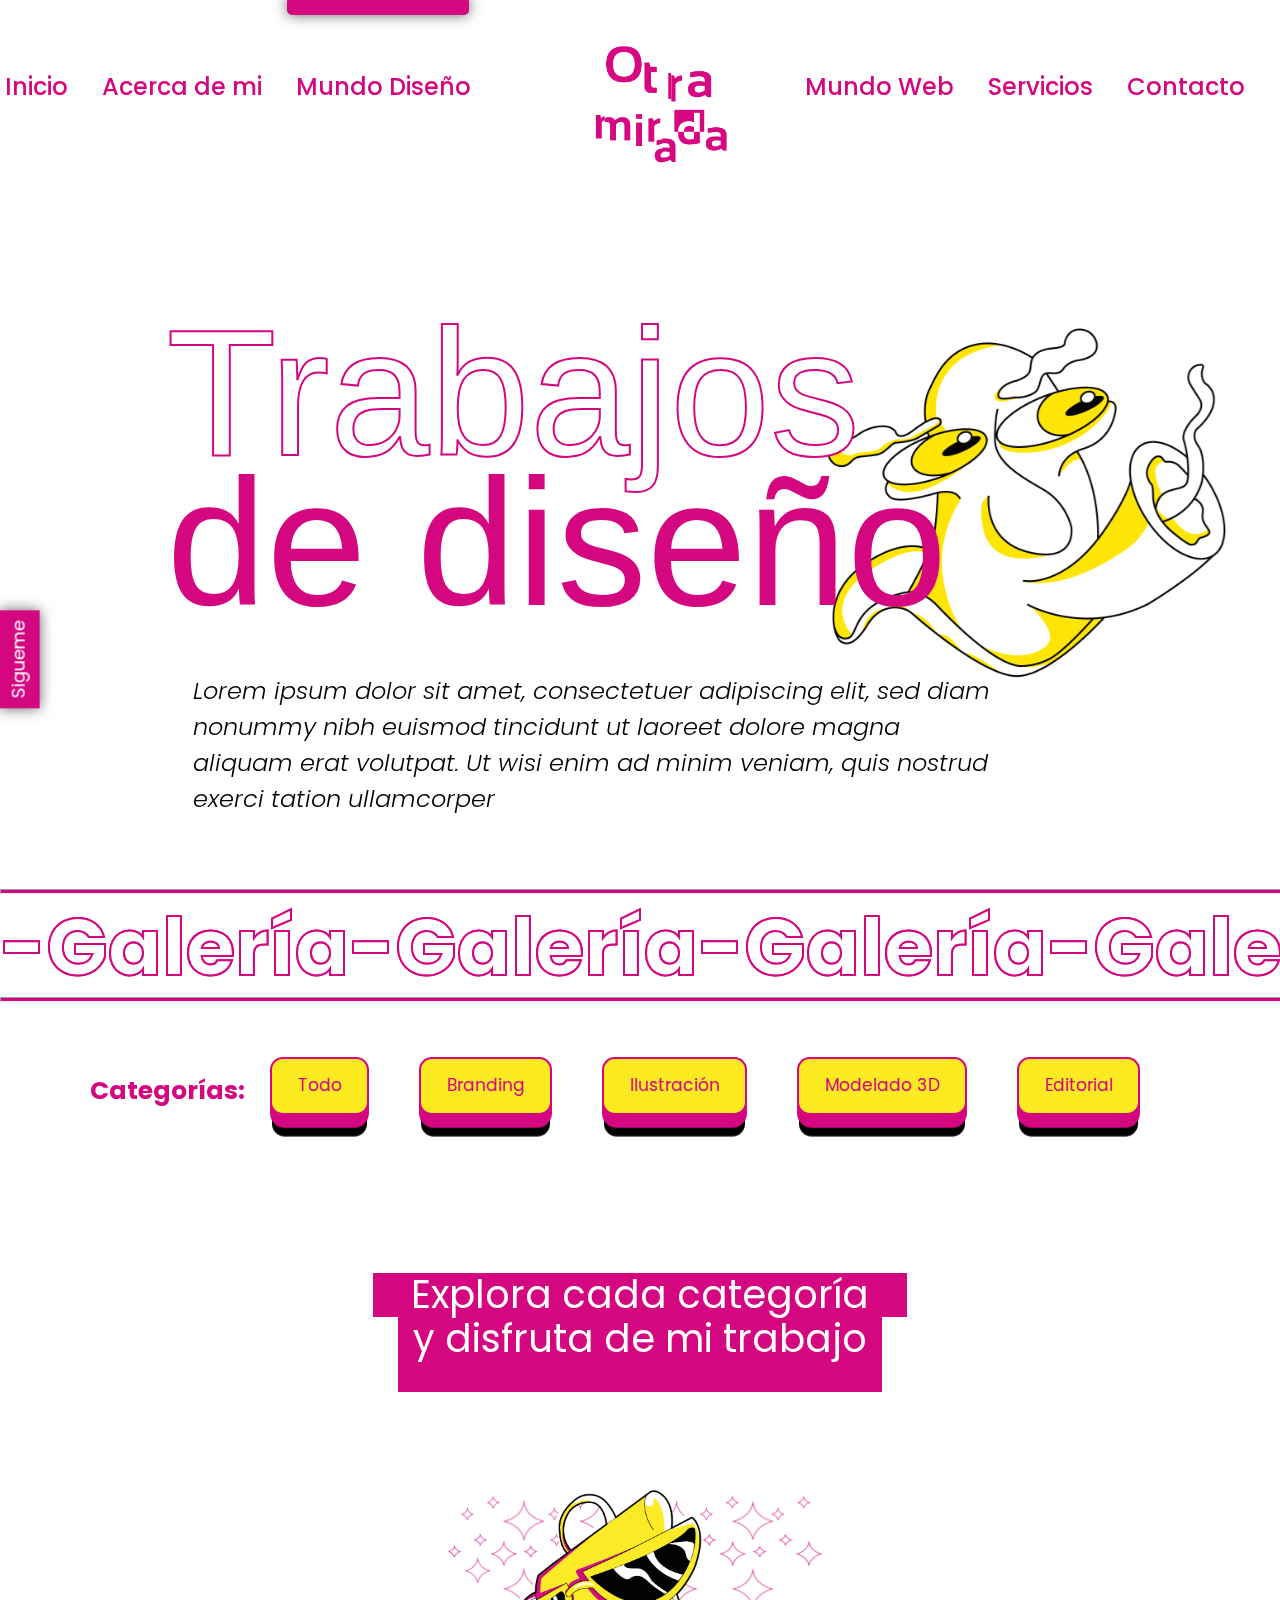
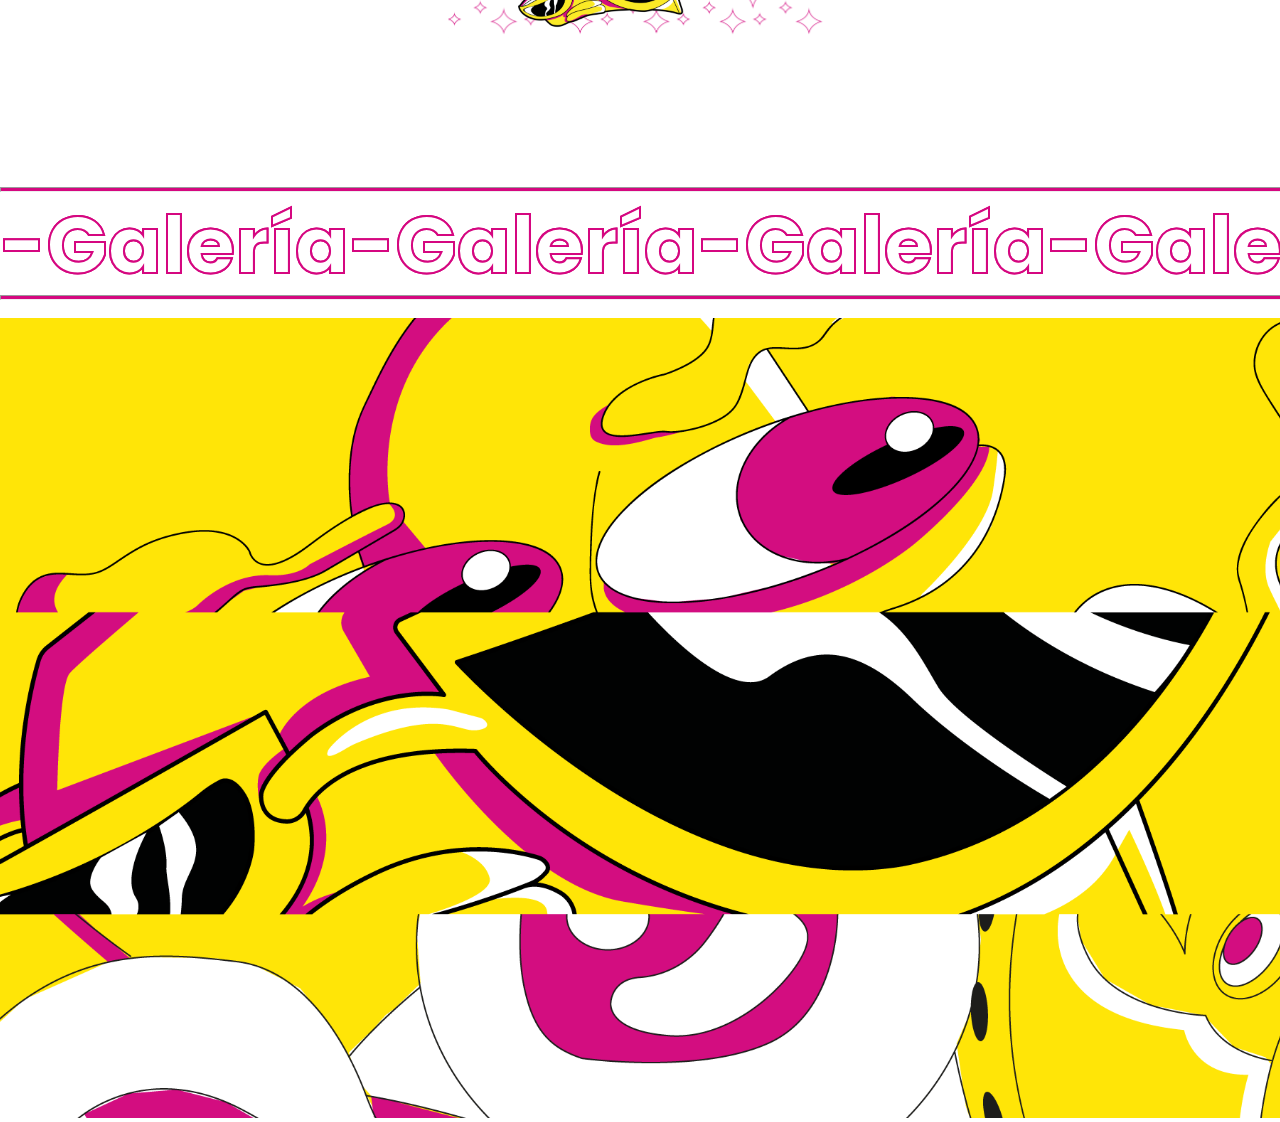
==== mundodiseño.html @ ca6aba67 "Commit inicial" ====
<!DOCTYPE html>
	<html lang="en">
	<head>
		<meta charset="utf-8">
		<meta name="viewport" content="width=device-width, initial-scale=1.0">
		<link rel="stylesheet" type="text/css" href="css/estilosmundodiseño.css">
		<link rel="stylesheet" type="text/css" href="libreria/bootstrap5/css/bootstrap-grid.css">
		<link rel="stylesheet" type="text/css" href="css/normalize.css">
		<meta name="viewport" content="width=device-width, initial-scale=1.0">
		<link href="https://fonts.googleapis.com/css2?family=Poppins:ital,wght@0,100;0,200;0,400;0,500;0,600;0,700;0,800;0,900;1,100;1,200;1,300;1,400;1,500;1,600;1,700;1,800;1,900&display=swap" rel="stylesheet">
<link href="https://fonts.googleapis.com/css2?family=Open+Sans:ital,wght@0,300;0,400;0,600;0,700;0,800;1,300;1,400;1,600;1,700;1,800&display=swap" rel="stylesheet">
<link rel="preconnect" href="https://fonts.gstatic.com">
<link href="https://fonts.googleapis.com/css2?family=Roboto+Condensed:ital,wght@0,300;0,400;0,700;1,300;1,400;1,700&display=swap" rel="stylesheet">
		<title>Pagina de portafolio de trabajo </title>
	</head>

	<!--Base para la creación de menu en forma de listas -->


	<body class="body">

	<header >
		<div id="menu__scroll" >
			<nav class="nav">
				<div id="menu__special__shape" class="special__shape__delect">
						<svg xmlns="http://www.w3.org/2000/svg" xmlns:xlink="http://www.w3.org/1999/xlink" viewBox="0 0 1920 207"><defs><style>.cls-6{isolation:isolate;}.cls-5{mix-blend-mode:multiply;}.cls-4{fill:rgba(255, 255, 255, 0.8);}</style></defs><title>fondo__navbar__shadow</title><g class="cls-1"><g id="special__shape"><g class="cls-4"><image width="1993" height="132" transform="translate(-37 110)" xlink:href="[data-uri]"/></g><path id="shape_nav" class="cls-4 cls-6" d="M1920,.32H-.32V149.51H791c14.38,24.29,60.11,52.41,114.34,52.41s100-28.12,114.35-52.41H1920Z"/></g></g></svg>
					</div>
					
				
					<ul class="nav___ul___left">  
					<li class="nav___li">
							<a href="index.html" title="" >Inicio</a>
						</li>
						<li class="nav___li">
							<a href="acercademi.html" title="">Acerca de mi </a>
						</li>
						<li class="nav___li">
							<a href="mundodiseño.html" title="">Mundo Diseño
								<div class="background__menu">
								</div>
							</a>
						</li>
					</ul>
				
					
				    
				    	
				    		 <a href="index.html" class="nav___a___img ">
				    		 <img class="nav___a___img " src="img/logo_om.png" alt="" >
				    	
				    		</a>
				    	
				    
					     
					
					<ul class="nav___ul___right" >  
						<li class="nav___li">
							<a href="mundoweb.html" title="">Mundo Web</a>
						</li>  
						
						<li class="nav___li">
							<a href="servicios.html" title="">Servicios</a>
						</li>
						<li class="nav___li">
							<a href="contacto.html" title="">Contacto</a>
						</li>
				</ul>
			</nav>
		</div>
	</header>

	<div class="div___container___design "> 
		<img src="img/traba_dise.png" alt="" class="div___container___design__im1">
		<p class="div___container___design___p1">Trabajos</p>
		<p class="div___container___design___p2">de diseño</p>
		<div class="div___container___sub">
			<h2 class="div___container___text">Lorem ipsum dolor sit amet, consectetuer adipiscing elit, sed diam nonummy nibh euismod tincidunt ut laoreet dolore magna aliquam erat volutpat. Ut wisi enim ad minim veniam, quis nostrud exerci tation ullamcorper </h2>
		</div>

		
	</div>

	
	<div class="div___container___banner">
		<hr class="line__banner"></hr>
		<hr class="line__banner2"></hr>
		<div class="container__banner___text">
			<h4 class="banner__text">-Galería-Galería-Galería-Galería-Galería-Galería-Galería-Galería-Galería-Galería-Galería-Galería-Galería-Galería-Galería-Galería</h4>
		</div>
		<div class="container__banner___text">
			<h4 class="banner__text2">-Galería-Galería-Galería-Galería-Galería-Galería-Galería-Galería-Galería-Galería-Galería-Galería-Galería-Galería-Galería-Galería</h4>
		</div>
				
	</div>
	
	</div>
	<div class ="div___obj___static">
		<button class="obj___static" href="">Sigueme</button>
		<div class="background__follow">
				
		</div>
		<a class="obj___static___follow2" href="https://www.behance.net/alexco125f25" target= black>Behance</a>
		<a class="obj___static___follow3" href="https://www.instagram.com/johnnyargote/" target= black>Instagram</a>
		<a class="obj___static___follow4" href="https://wa.me/573108644980" target= black>Whatsapp</a>
	</div>

	<!-- contenedor de seccion de informacion -->
	<div class="position__buttons">
		<p class="buttons__categories"> Categorías: </p>
	    <button class="learn-more change1"  role="link"  onclick="window.location='todo.html #specific_part_all'">Todo</button>
	    <button class="learn-more change2">Branding</button>
	    <button class="learn-more change3">Ilustración</button>
	    <button class="learn-more change4">Modelado 3D</button>
	    <button class="learn-more change5">Editorial</button>
	</div>
	



	<div class="div___container___gallerytext">
		<div class="gallerytext___tittle">
			Explora cada categoría 

		</div>
		<div class="gallerytext___tittle2">
			y disfruta de mi trabajo
		</div> 
	</div>

	
	<div class="div___gallery___image___pre">
		<img src="img/galeria_personaje.png" class="gallery___image__pre">

	</div>

	<div class="div___gallery___image___patterns">
		<img src="img/patrones_galeria.png" class="gallery___image__patterns">

	</div>

	<div class="div___container___banner banner__2__margin">
		<hr class="line__banner"></hr>
		<hr class="line__banner2"></hr>
		<div class="container__banner___text">
			<h4 class="banner__text">-Galería-Galería-Galería-Galería-Galería-Galería-Galería-Galería-Galería-Galería-Galería-Galería-Galería-Galería-Galería-Galería</h4>
		</div>
		<div class="container__banner___text">
			<h4 class="banner__text2">-Galería-Galería-Galería-Galería-Galería-Galería-Galería-Galería-Galería-Galería-Galería-Galería-Galería-Galería-Galería-Galería</h4>
		</div>
				
	</div>







	<div class="div___container___yellow">
		<img src="img/pie_mundodiseño.png" class="footer___image">
	</div>

	
		
		
	</body>

<script src="jquery/jquery-3.6.0.js"> </script>
<script src="js/scrollnav.js"></script>
<script src="js/onclick.js"></script>

	</html>
---- css/estilosmundodiseño.css ----
@import url('https://fonts.googleapis.com/css2?family=Poppins:ital,wght@0,100;0,200;0,300;0,400;0,500;0,600;0,700;0,800;0,900;1,100;1,200;1,300;1,400;1,500;1,600;1,700;1,800;1,900&display=swap');

@import url('https://fonts.googleapis.com/css2?family=Poppins:ital,wght@0,100;0,200;0,300;0,400;0,500;0,600;0,700;0,800;0,900;1,100;1,200;1,300;1,400;1,500;1,600;1,700;1,800;1,900&family=Roboto+Condensed:ital,wght@0,300;0,400;0,700;1,300;1,400;1,700&display=swap');


	*{
	padding:0;
	margin: 0;
	font-family: 'Poppins', sans-serif;

		}

	ul{

		padding-inline-start: 0px;
	}

	h1{

		color:#D50780;
	}
	html {
    line-height: 1.15;
    -webkit-text-size-adjust: 100%;
    overflow-x: hidden;
}

	.body{

		overflow-x: hidden;
    position: relative;
    margin: 0;
    padding: 0;
}


		
	


	/*----------------------------------------------- Menu styles */

	.nav {
	  text-align:center;
	  width: 100%;
	  height: 100%;
	  justify-content: center;
	  align-items: center;
	  display: flex;
	}

	.nav___ul___left{
		display: inline-block;
		list-style-type: none;
		margin-top: 0px;

		

	}

	.nav___ul___right{
		display: inline-block;
		list-style-type: none;
		margin-top: 0px;	
		
	}

	.nav___a___img{
		display: inline-block;
		padding-left:6% ;
		padding-right:6%;
		padding-top: 20px;
		width: 150px;
		height: 100%;
		
	}

	.nav___li{
		
		display: inline-block;
		margin-top: 15px;
		margin-right: 30px;
		margin-bottom: 15px;

		font-family: 'Poppins', sans-serif;
		font-size: 24px;
		font-weight:500 ;
	}
.background__menu{
		background-color: #D50780;
    width: 182px;
    height: 18px;
    position: absolute;
    top: -3px;
    transform: translate(-9px, 0px);
    transform: ;
    border-radius: 5px;
    box-shadow: 0px 0px 14px 0px rgb(0 0 0 / 61%);
    
}

  .nav___background___scroll{
		position: fixed;
    z-index: 100;
    width: 100%;
    top: 0;
    transition: all 1s;
}

.special__shape{
	position: absolute;
	width: 110%;
	height: 100%;
	z-index: -1;
	animation: taadaa 0.5s;
	transform: translate(75px, -2px);
}
@keyframes taadaa {
  0% {
    opacity: 0;
  }

  100% {
    opacity: 1;
  }
}
.special__shape__delect{
	width: 0;	

	
}

  /*------------------------------ Hover Animation text */
	.nav___li:hover > a {
	color: #FCEA21;
	
	}

	.nav___li:hover {
	color: #FCEA21;
	}


	.nav___li a{
	color:#D50780;
	text-decoration: none;
	text-align: center;

	}

	/*------------------------------ Hover Animation text */


	/*----------------------------------------------- Menu styles */

.text2 {
	 	font-family: 'Poppins';
	 	font-size: 187px;
  color: #D41181;

	}

/*----------------------------------------------- header*/
.div___container___design {
		width: 70%;
		height: 100%;
		margin-top: 9%;
	 	margin-left: 13%;
	 	font-size: 180px;
	 	overflow: hidden;
	}
.div___container___design__im1{
position: absolute;
z-index: -1;
width: 400px;
margin-left: 660px;
margin-top: 35px;
}
.div___container___design___p1{
display: inline-block;
margin-bottom: 10px;
margin-right: 100%;
font-family: 'Roboto', sans-serif;
position:absolute;
z-index: 10;
padding-bottom: 10px;
padding-right: 20px;
color: #FFFFFF;
-webkit-text-stroke: 2px #D50780;
}

.div___container___design___p2{
display: inline-block;
font-family: 'Roboto ', sans-serif;
color:#D50780;
margin-top: 150px;
}
.div___container___sub {
  width: 800px;
  margin-top: 3%;
  margin-left: 3%;

}
.div___container___text {
    font-family: 'Poppins', sans-serif;
    font-size: 24px;
    font-style: italic;
    line-height: 1.5em;
    color: #000000;
    font-weight: 300;
}
.line__banner{
	  height: 3px;
    width: 100000%;
    margin-top: 0%;
    background-color: #D50780;
}

.line__banner2{
	    height: 3px;
    width: 100000%;
    margin-top: 12vh;
    background-color: #D50780;
    position: inherit;
  }
.div___container___banner{
	width: 101%;
  position: absolute;
  display: flex;
  overflow: hidden;
  margin-top: 8vh;
}

.banner__2__margin{
	margin-top: 16vh;
}
.banner__text {
    position: absolute;
    left: 0px;
    top: 0vh;
    white-space: nowrap;
    font-family: 'Poppins', sans-serif;
    font-size: 80px;
    line-height: 13vh;
    color: rgb(255 255 255 / 80%);
    -webkit-text-stroke: 2px #D50780;
    -webkit-animation: scrolling-left1 60s linear infinite;
  	animation: scrolling-left1 60s linear infinite;
  	
}

.banner__text2 {
    position: absolute;
    left: 0px;
    top: 0vh;
    white-space: nowrap;
    font-family: 'Poppins', sans-serif;
    font-size: 80px;
    line-height: 13vh;
    color: rgb(255 255 255 / 80%);
    -webkit-text-stroke: 2px #D50780;
    -webkit-animation: scrolling-left2 60s linear infinite;
  	animation: scrolling-left2 60s linear infinite ;

  	
}
.container__banner___text{
	width: 100%;
  height: 13vh;
  top: 0px;
  left: 0;
}


@keyframes scrolling-left1 {
    0% {transform: translateX(100%);
        -webkit-transform: translateX(100%);}
      100% {transform: translateX(-100%);
          -webkit-transform: translateX(-100%);}
}
@keyframes scrolling-left2 {
    0% {transform: translateX(0%);
        -webkit-transform: translateX(0%);}
      100% {transform: translateX(-200%);
          -webkit-transform: translateX(-200%);}
}

@-webkit-keyframes scrolling-left1 {
    0% {-webkit-transform: translateX(100%);}
      100% {-webkit-transform: translateX(-100%);}
}

@-webkit-keyframes scrolling-left2 {
    0% {-webkit-transform: translateX(0%);}
      100% {-webkit-transform: translateX(-200%);}
}


.div___obj___static{
	width: 10px;
  position: absolute;
  z-index: 5;
  margin-top: 600px;
  margin-left:  80px;
}
.obj___static{
	transform: rotate(270deg);
  text-orientation: upright;
  position: fixed;
  background-color: #D50780;
	color: #FFFFFF;
	padding: 10px;
  font-size: 18px;
  bottom: 220px;
  left: -30px;
  transition: 0.3s;
  box-shadow: 0px 0px 14px 0px rgb(0 0 0 / 61%);
}


.obj___static:hover {
	transition: 0.5s;
	padding: 20px;
	background-color: #FF39AF;
	
}

.obj___static.active{
	background-color: #890B5F;
	transition: 0.5s;
	z-index: 40;
}

.obj___static.active:hover{
	padding: 10px;
}


.background__follow.active {

     background-color: rgba(255, 255, 255, 0.4);
    border-radius: 5px;
    backdrop-filter: blur(10px);
    padding: 20px 160px;
    transform: rotate(270deg);
    position: fixed;
    left: -139px;
    top: 508px;
    transition: 0.3s;

}

.obj___static___follow2{
	transform: rotate(270deg);
  text-orientation: upright;
  position: fixed;
	padding: 10px;
	bottom: 340px;
	font-size: 14px;
	text-decoration:none;
	visibility: hidden;
	left: -20px;
	transition: 0.3s;
	opacity:0.0;
	color: #D50780;

}

.obj___static___follow2:hover{
	text-decoration-line: overline;
	text-decoration-color: #D50780;
	  animation-duration: 0.3s;
	  animation-timing-function: linear;
  animation-iteration-count: 1;
  animation-fill-mode: forwards;
	  
}


.obj___static___follow3{
	transform: rotate(270deg);
  text-orientation: upright;
  position: fixed;
	padding: 5px;
	bottom: 440px;
	font-size: 14px;
	text-decoration:none;
	visibility: hidden;
	left: -20px;
	transition: 0.3s;
	opacity:0.0;
	color: #D50780;
}

.obj___static___follow3:hover{
	text-decoration-line: overline;
	text-decoration-color: #D50780;
	transition: 0.3s;
	opacity:1;
}

.obj___static___follow4{
transform: rotate(270deg);
  text-orientation: upright;
  position: fixed;
	padding: 5px;
	bottom: 540px;
	font-size: 14px;
	text-decoration:none;
	visibility: hidden;
	left: -20px;
	transition: 0.3s;
	opacity:0.0;
	color: #D50780;
}

.obj___static___follow4:hover{
	text-decoration-line: overline;
	text-decoration-color: #D50780;
	transition: 0.3s;
	opacity:1;
}

.obj___static___follow2.active{
	visibility: visible;
	color: #D50780;
	opacity:1.0;
}

.obj___static___follow3.active{
	visibility: visible;
	color: #D50780;
	opacity:1.0;
}	

.obj___static___follow4.active{
	visibility: visible;
	color: #D50780;
	opacity:1.0;
}

/*----------------------------------------------- main follow */

/*----------------------------------------------- Submain */

.position__buttons{

	  width: 100%;
	  height: 100%;
	  justify-content: center;
	  align-items: center;
	  display: flex;
	  margin-top: 90px;

}

.buttons__categories{
	margin-top: 130px;
  font-family: 'Poppins';
  color: #D50780;
  font-size: 25px;
  margin-right: 25px;
  font-weight: bold;
}

button {
  position: relative;
  display: inline-block;
  cursor: pointer;
  outline: none;
  border: 0;
  vertical-align: middle;
  text-decoration: none;
 

  
}
button.learn-more {
  font-weight: 400;
  color: #D50780;
  padding: 1em 1.5em;
  background: #FCEA21;
  border: 2px solid #D50780;
  border-radius: 0.75em;
  transform-style: preserve-3d;
  transition: transform 150ms cubic-bezier(0, 0, 0.58, 1), background 150ms cubic-bezier(0, 0, 0.58, 1);
  margin-bottom: 30px; 
  margin-right: 50px;
  margin-top: 150px;
  font-family: 'Poppins';
  color: #D50780;
  font-size: 17px;
}

button.learn-more::before {
  position: absolute;
  content: "";
  width: 100%;
  height: 100%;
  top: 0;
  left: 0;
  right: 0;
  bottom: 0;
  background: #D50780;
  border-radius: inherit;
  box-shadow: 0 0 0 2px #D50780, 0 0.625em 0 0 #000000;

  transform: translate3d(0, 0.75em, -1em);
  transition: transform 150ms cubic-bezier(0, 0, 0.58, 1), box-shadow 150ms cubic-bezier(0, 0, 0.58, 1);
}
button.learn-more:hover {
  background: #FCEA21;
  transform: translate(0, 0.25em);
}
button.learn-more:hover::before {
  transform: translate3d(0, 0.5em, -1em);
}
button.learn-more:active {
  background: #FFFFFF;
  transform: translate(0em, 0.75em);
 border: 2px solid #FFFFFF;
}
button.learn-more:active::before {
  box-shadow: 0 0 0 2px #FFFFFF, 0 0 #FFFFFF;
  transform: translate3d(0, 0, -1em);

}

button.learn-more.change1.active{
 font-family: 'Poppins';
 color: #D50780;
  font-size: 17px;
  background: #FFFFFF;
  transform: translate(0em, 0.75em);
 
}

button.learn-more.change2.active{
 font-family: 'Poppins';
 color: #D50780;
  font-size: 17px;
  background: #FFFFFF;
  transform: translate(0em, 0.75em);
 
}
button.learn-more.change3.active{
 font-family: 'Poppins';
 color: #D50780;
  font-size: 17px;
  background: #FFFFFF;
  transform: translate(0em, 0.75em);
 
}

button.learn-more.change4.active{
 font-family: 'Poppins';
 color: #D50780;
  font-size: 17px;
  background: #FFFFFF;
  transform: translate(0em, 0.75em);
 
}
button.learn-more.change5.active{
 font-family: 'Poppins';
 color: #D50780;
  font-size: 17px;
  background: #FFFFFF;
  transform: translate(0em, 0.75em);
 
}
/*----------------------------------------------- Submain */


/*----------------------------------------------- gallery */
.gallery___container{
	display: grid;
	text-align: center;
	grid-template-columns: repeat(7, 1fr);
	grid-template-rows: repeat(15, 1fr);
	margin-top: 50px;
}



.ajust___hover{
display: absolute;
	height: 500px;
	width: 100%;
}

.ajust___hover2{
display: absolute;
	height: 300px;
	width: 100%;
}

.ajust___hover3{
display: absolute;
	height: 360px;
	width: 100%;
}

.gallery__img{
	height: 100%;
	width: 100%;
}

.gallery__img2{
	height: 500px;
	width: 100%;
	object-fit: cover;

}

.gallery__img3{
	height: 300px;
	width: 100%;
	object-fit: cover;

}

.gallery__img4{
	height: 360px;
	width: 100%;
	object-fit: cover;
  object-position: top;

}

.gallery__div{
	height: 100%;
	width: 100%;
	
}

.gallery__div1{
	height: 100%;
	width: 100%;
  justify-content: center;
	align-items: center;
	display: flex;
}
/*--------------------------------------vertical text */
.div___container___gallerytext{
	height: 100%;
	width: 60%;
  text-align: center;
  align-items: center;
  display: flex;
  flex-direction: column;
  margin-left: 20%;
  margin-top: 10%;
}

.gallerytext___tittle{
	font-size: 3vw;
	color: #FFFFFF;
	background-color:#D50780 ;
	padding-right: 5%;
	padding-left: 5%;
	z-index: 3;
	
}


.gallerytext___tittle2{
	font-size: 3vw;
	color: #FFFFFF;
	background-color:#D50780 ;
	padding-right: 2%;
	padding-left: 2%;
	padding-bottom: 4%;

}

.div___gallery___image___pre{
	width: 100%;
	height: 100%;
	display: flex;
}

.gallery___image__pre{
	width: 15%;
	margin-left: 40%;
	margin-top: 7%;
	z-index: 2;
}

.div___gallery___image___patterns{
	width: 100%;
	height: 100%;
	margin-top: -12%;
	z-index: -2;
}

.gallery___image__patterns{
	width: 30%;
	margin-left: 35%;
	display: fixed;
	z-index: -1;
}
/*----------------------------------------------- gallery */
.div___container___yellow{
	margin-top: 275px;
	height: 800px;
	background-color: #FFE507;

}

.footer___image{
	height: 800px;
	width: 100%;
	object-fit: cover;
}
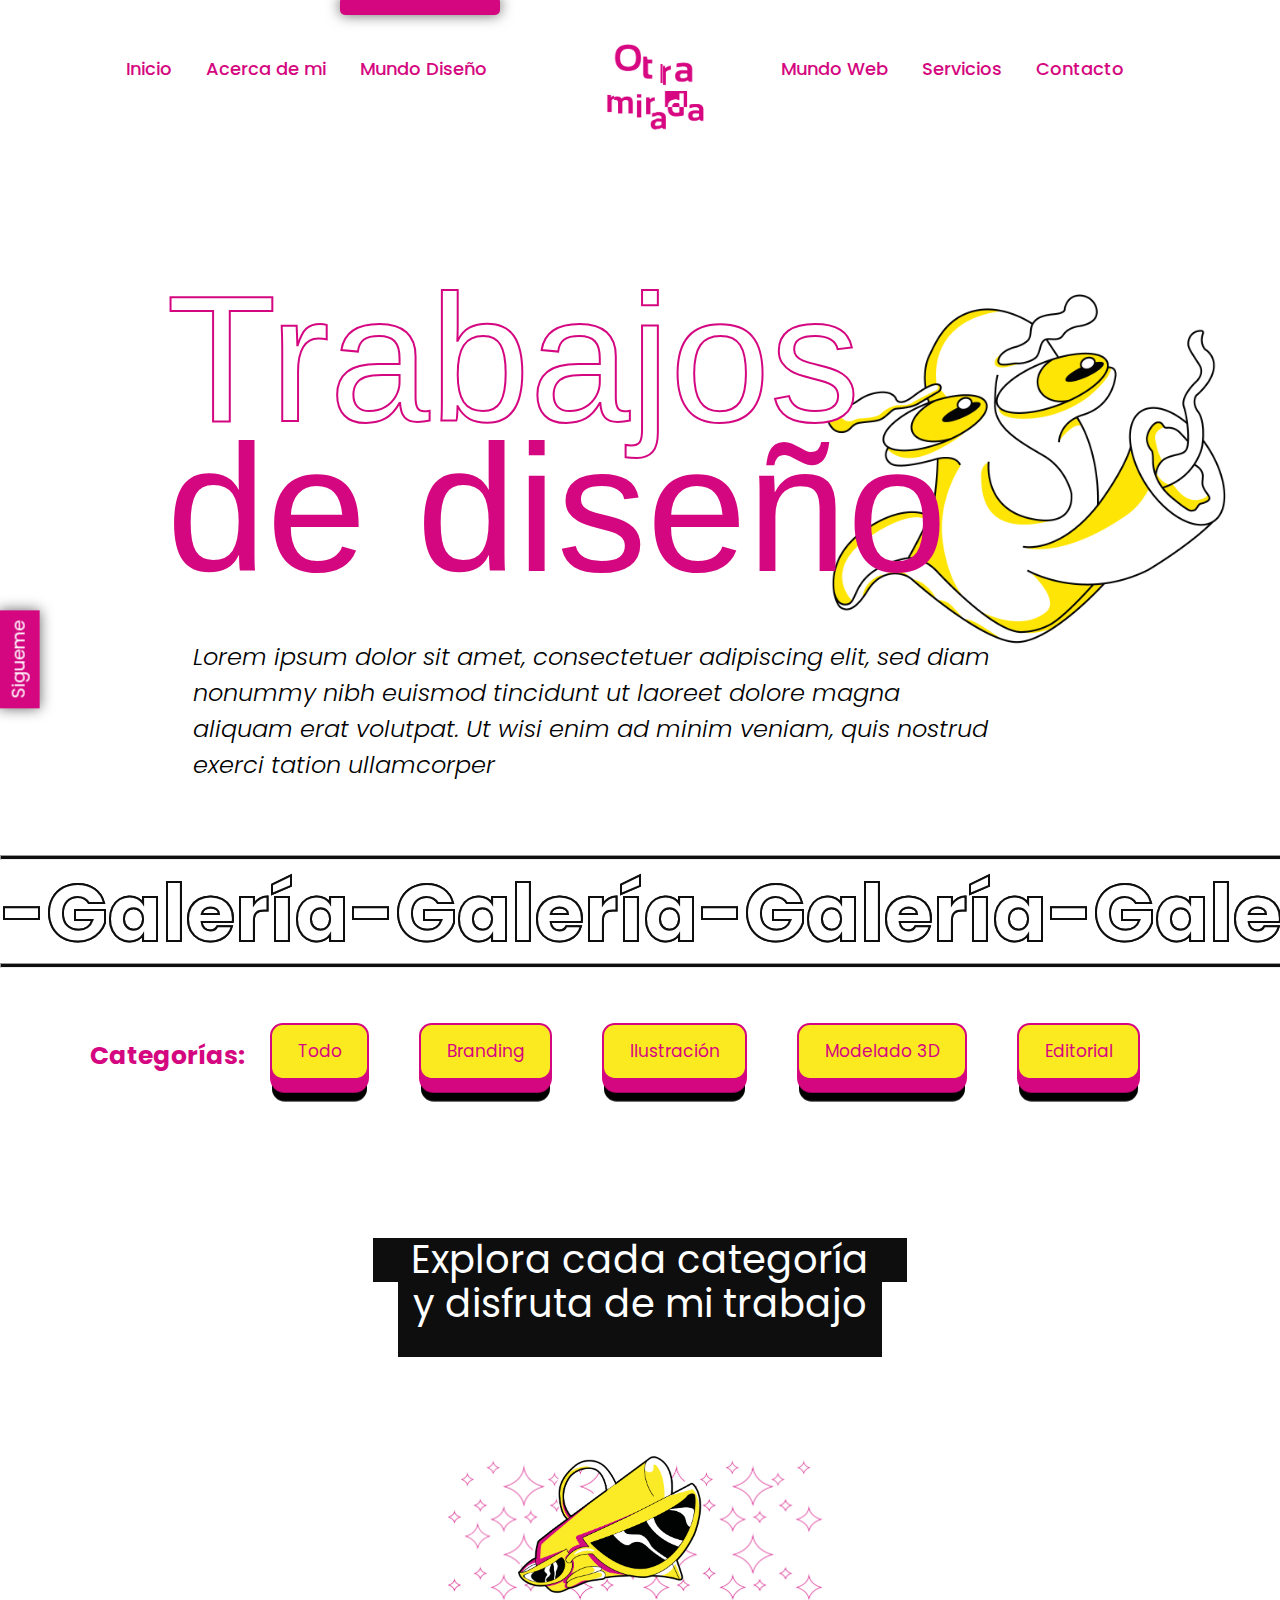
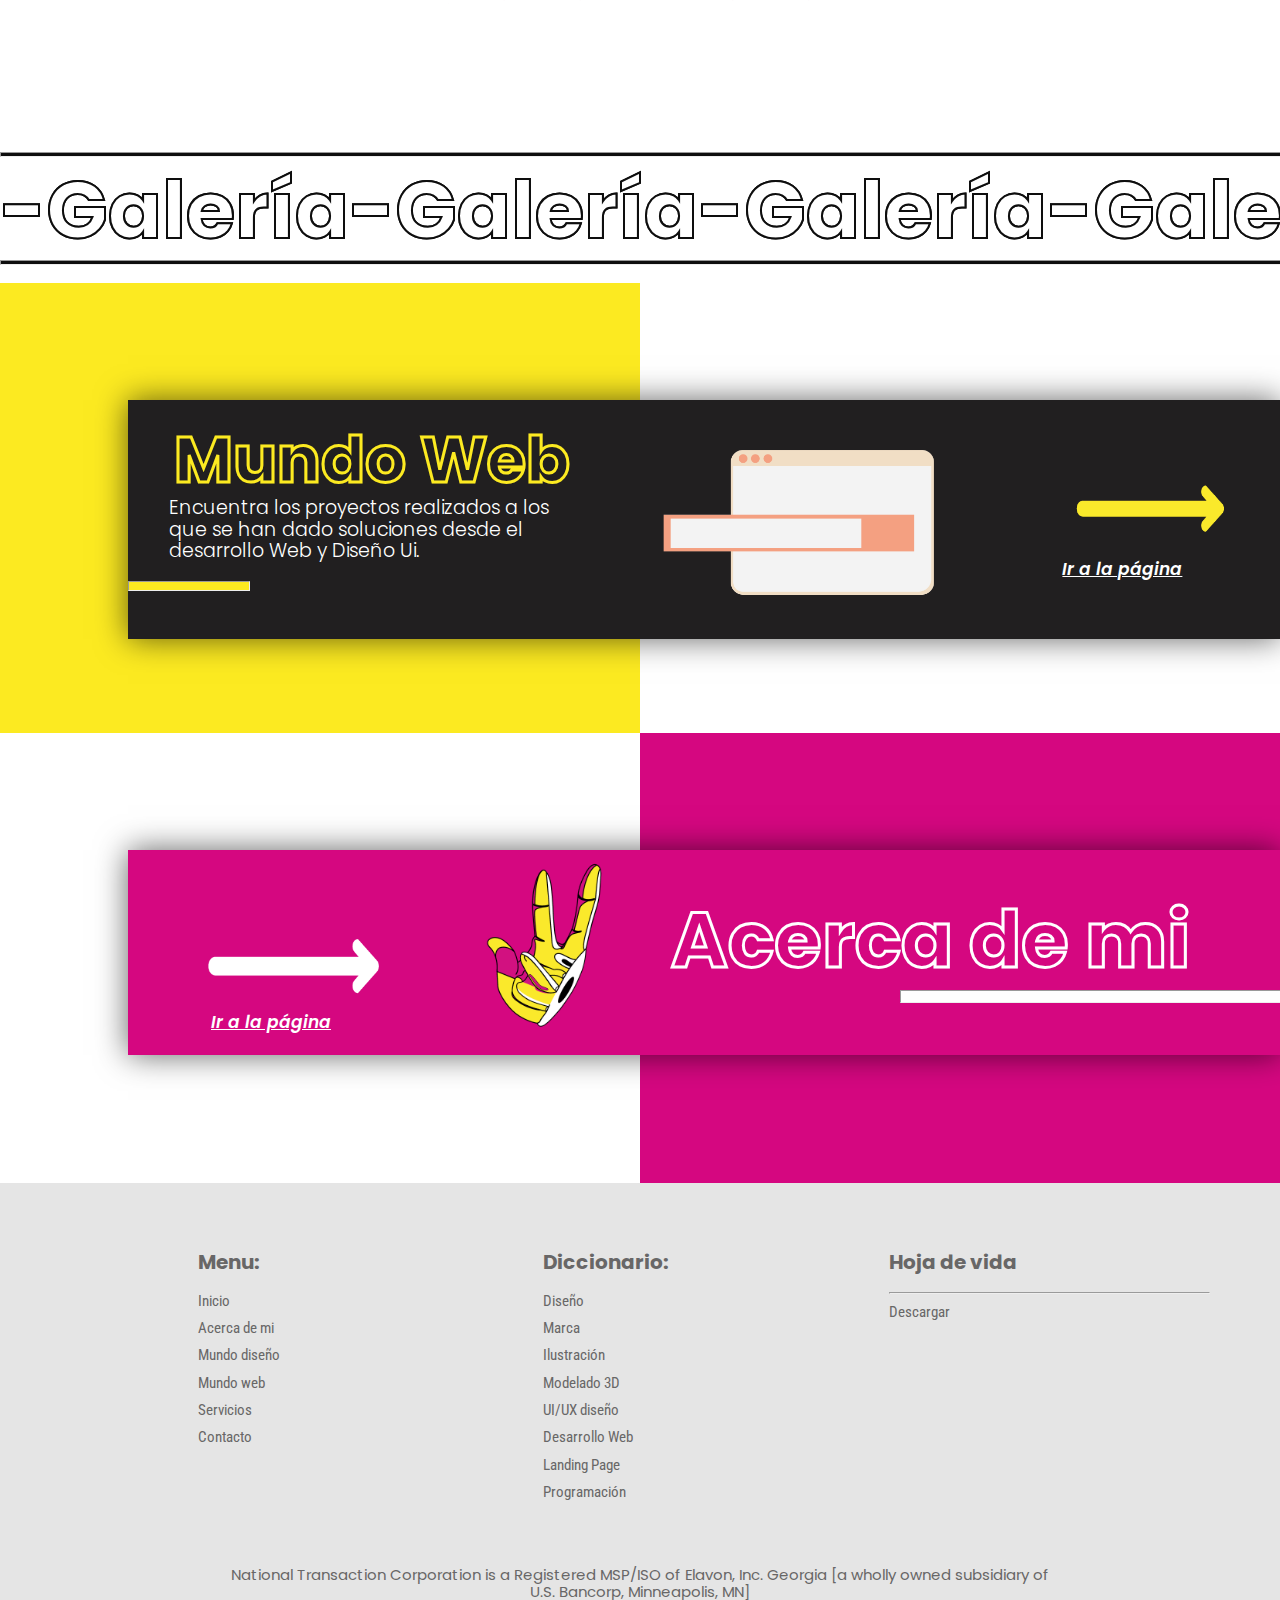
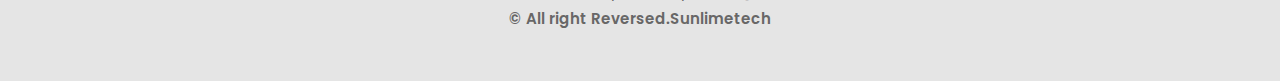
==== commit 28e04e87: "actializacion mundoDiseño 1.1" ====
--- a/mundodiseño.html
+++ b/mundodiseño.html
@@ -8,9 +8,9 @@
 		<link rel="stylesheet" type="text/css" href="css/normalize.css">
 		<meta name="viewport" content="width=device-width, initial-scale=1.0">
 		<link href="https://fonts.googleapis.com/css2?family=Poppins:ital,wght@0,100;0,200;0,400;0,500;0,600;0,700;0,800;0,900;1,100;1,200;1,300;1,400;1,500;1,600;1,700;1,800;1,900&display=swap" rel="stylesheet">
-<link href="https://fonts.googleapis.com/css2?family=Open+Sans:ital,wght@0,300;0,400;0,600;0,700;0,800;1,300;1,400;1,600;1,700;1,800&display=swap" rel="stylesheet">
-<link rel="preconnect" href="https://fonts.gstatic.com">
-<link href="https://fonts.googleapis.com/css2?family=Roboto+Condensed:ital,wght@0,300;0,400;0,700;1,300;1,400;1,700&display=swap" rel="stylesheet">
+		<link href="https://fonts.googleapis.com/css2?family=Open+Sans:ital,wght@0,300;0,400;0,600;0,700;0,800;1,300;1,400;1,600;1,700;1,800&display=swap" rel="stylesheet">
+		<link rel="preconnect" href="https://fonts.gstatic.com">
+		<link href="https://fonts.googleapis.com/css2?family=Roboto+Condensed:ital,wght@0,300;0,400;0,700;1,300;1,400;1,700&display=swap" rel="stylesheet">
 		<title>Pagina de portafolio de trabajo </title>
 	</head>
 
@@ -76,8 +76,6 @@
 		<div class="div___container___sub">
 			<h2 class="div___container___text">Lorem ipsum dolor sit amet, consectetuer adipiscing elit, sed diam nonummy nibh euismod tincidunt ut laoreet dolore magna aliquam erat volutpat. Ut wisi enim ad minim veniam, quis nostrud exerci tation ullamcorper </h2>
 		</div>
-
-		
 	</div>
 
 	
@@ -151,19 +149,130 @@
 	</div>
 
 
-
-
-
-
-
-	<div class="div___container___yellow">
-		<img src="img/pie_mundodiseño.png" class="footer___image">
-	</div>
-
-	
+	<div class="div___container___categories">
+		<div class="container___mundoweb">
+			
+			<div class="mundoweb__black">
+				<img src="img/paginaweb.png" class="mundoweb__size__img">
+				<h2 class="mundoweb__tittle">Mundo Web</h2>
+				<div class="mundoweb__text__container">
+					<h3 class="mundoweb__text">Encuentra los proyectos realizados a los que se han dado soluciones desde el desarrollo Web y Diseño Ui. </h3>
+					<hr class="line__mundoweb"></hr>
+					<a class="link__mundoweb" href="mundoweb.html"> Ir a la página
+						<img src="img/linea_entrar_amarilla.png" class="mundoweb__arrow">
+					</a>
+				</div>
+				
+			</div>
+			
+		</div>
+	</div>
+
+	<div class="div___container___categories2">
+		<div class="container___acerca">
+			<div class="acerca__pink">
+				<img src="img/manoacerca_color.png" class="acerca__size__img">
+				<h2 class="acerca__tittle">Acerca de mi<hr class="line__acerca"></hr></h2>
+
+				<a class="link__acerca2" href="acercademi.html"> Ir a la página
+					<img src="img/linea_entrar_blanca.png" class="acerca__arrow2">
+				</a>
+
+			</div>
+		</div>
+		
+		<div class="container___acerca2">
+			
+		</div>
+	</div>
+
+
+
+	<div class="grey">
+	<div class="container container___footer">
+		<div class="row row___footer">
+			<div class="col-xs-12 col-sm-4 col-md-4 ">
+				<h1 class="footer__h1___box1">Menu:</h1>
+				<ul class="footer___ul___box1 ">
+					<li class="footer___li___box1 ">
+						<a class="footer___a___box1 " href="index.html">Inicio <div class="line__footer__text"></div></a>
+					</li>
+					<li class="footer___li___box1">
+						<a class="footer___a___box1" href="acercademi.html">Acerca de mi<div class="line__footer__text"></div></a>
+					<li class="footer___li___box1">
+						<a class="footer___a___box1" href="mundodiseño.html">Mundo diseño<div class="line__footer__text"></div></a>
+					</li>
+					<li class="footer___li___box1">
+						<a class="footer___a___box1" href="mundoweb.html">Mundo web<div class="line__footer__text"></div></a>
+					</li>
+					<li class="footer___li___box1">
+						<a class="footer___a___box1" href="servicios.html">Servicios<div class="line__footer__text"></div></a>
+					</li>
+					<li class="footer___li___box1">
+						<a class="footer___a___box1" href="contacto.html">Contacto<div class="line__footer__text"></div></a>
+					</li>
+				</ul>
+			</div>
+			<div class="col-xs-12 col-sm-4 col-md-4 ">
+				<h1 class="footer__h1___box1">Diccionario:</h1>
+				<ul class="footer___ul___box1">
+					<li class="footer___li___box1">
+						<a class="footer___a___box1" href="todo.html #specific_part_all ">Diseño<div class="line__footer__text"></div></a>
+					</li>
+					<li class="footer___li___box1">
+						<a class="footer___a___box1" href="#">Marca<div class="line__footer__text"></div></a>
+					</li>
+					<li class="footer___li___box1">
+						<a class="footer___a___box1" href="#">Ilustración<div class="line__footer__text"></div></a>
+					</li>
+					<li class="footer___li___box1">
+						<a class="footer___a___box1" href="#">Modelado 3D<div class="line__footer__text"></div></a>
+					</li>
+					<li class="footer___li___box1">
+						<a class="footer___a___box1" href="#">UI/UX diseño<div class="line__footer__text"></div></a>
+					</li>
+					<li class="footer___li___box1">
+						<a class="footer___a___box1" href="mundoweb.html">Desarrollo Web<div class="line__footer__text"></div></a>
+					</li>
+					<li class="footer___li___box1">
+						<a class="footer___a___box1" href="#">Landing Page<div class="line__footer__text"></div></a>
+					</li>
+					<li class="footer___li___box1">
+						<a class="footer___a___box1" href="#">Programación<div class="line__footer__text"></div></a>
+					</li>
+				</ul>
+			</div>
+			<div class="col-xs-12 col-sm-4 col-md-4 ">
+				<h1 class="footer__h1___box1">Hoja de vida</h1>
+				<hr class="hr__line">
+				<ul class="footer___ul___box1">
+					<li class="footer___li___box1">
+						<a class="footer___a___box1" href="#">Descargar<div class="line__footer__text"></div></a>
+					</li>
+				</ul>
+			</div>
+		</div>
+	</div>
+	<div class="row">
+		<div class="col-md-2">
+			
+		</div>
+		<div class="col-md-8 col-xs-12">
+			<h1 class="footer__h1">National Transaction Corporation is a Registered MSP/ISO of Elavon, Inc. Georgia [a wholly owned subsidiary of U.S. Bancorp, Minneapolis, MN]
+			</h1>
+			<h1 class="footer__h1__2">© All right Reversed.Sunlimetech</h1>
+		</div>
+		<div class="col-md-2">
+			
+		</div>
+	</div>
+
+
+
+	</div>
 		
 		
-	</body>
+</body>
 
 <script src="jquery/jquery-3.6.0.js"> </script>
 <script src="js/scrollnav.js"></script>
--- a/css/estilosmundodiseño.css
+++ b/css/estilosmundodiseño.css
@@ -32,6 +32,7 @@
     position: relative;
     margin: 0;
     padding: 0;
+
 }
 
 
@@ -71,7 +72,7 @@
 		padding-left:6% ;
 		padding-right:6%;
 		padding-top: 20px;
-		width: 150px;
+		width: 110px;
 		height: 100%;
 		
 	}
@@ -84,16 +85,16 @@
 		margin-bottom: 15px;
 
 		font-family: 'Poppins', sans-serif;
-		font-size: 24px;
+		font-size: 18px;
 		font-weight:500 ;
 	}
 .background__menu{
 		background-color: #D50780;
-    width: 182px;
+    width: 160px;
     height: 18px;
     position: absolute;
     top: -3px;
-    transform: translate(-9px, 0px);
+    transform: translate(-20px, 0px);
     transform: ;
     border-radius: 5px;
     box-shadow: 0px 0px 14px 0px rgb(0 0 0 / 61%);
@@ -210,18 +211,20 @@
     color: #000000;
     font-weight: 300;
 }
+
+
 .line__banner{
 	  height: 3px;
     width: 100000%;
     margin-top: 0%;
-    background-color: #D50780;
+    background-color: #0e0e0e;
 }
 
 .line__banner2{
 	    height: 3px;
     width: 100000%;
     margin-top: 12vh;
-    background-color: #D50780;
+    background-color: #0e0e0e;
     position: inherit;
   }
 .div___container___banner{
@@ -244,7 +247,7 @@
     font-size: 80px;
     line-height: 13vh;
     color: rgb(255 255 255 / 80%);
-    -webkit-text-stroke: 2px #D50780;
+    -webkit-text-stroke: 2px #0e0e0e;
     -webkit-animation: scrolling-left1 60s linear infinite;
   	animation: scrolling-left1 60s linear infinite;
   	
@@ -259,7 +262,7 @@
     font-size: 80px;
     line-height: 13vh;
     color: rgb(255 255 255 / 80%);
-    -webkit-text-stroke: 2px #D50780;
+    -webkit-text-stroke: 2px #0e0e0e;
     -webkit-animation: scrolling-left2 60s linear infinite;
   	animation: scrolling-left2 60s linear infinite ;
 
@@ -656,7 +659,7 @@
 .gallerytext___tittle{
 	font-size: 3vw;
 	color: #FFFFFF;
-	background-color:#D50780 ;
+	background-color:#0e0e0e ;
 	padding-right: 5%;
 	padding-left: 5%;
 	z-index: 3;
@@ -667,7 +670,7 @@
 .gallerytext___tittle2{
 	font-size: 3vw;
 	color: #FFFFFF;
-	background-color:#D50780 ;
+	background-color:#0e0e0e ;
 	padding-right: 2%;
 	padding-left: 2%;
 	padding-bottom: 4%;
@@ -701,15 +704,238 @@
 	z-index: -1;
 }
 /*----------------------------------------------- gallery */
-.div___container___yellow{
+.div___container___categories{
+	display: flex;
 	margin-top: 275px;
-	height: 800px;
-	background-color: #FFE507;
-
-}
-
-.footer___image{
-	height: 800px;
-	width: 100%;
-	object-fit: cover;
+}
+
+
+.container___mundoweb{
+  background: #FCEA21;
+  width: 50%;
+  height: 50vh;
+}
+
+.mundoweb__black{
+	background: #211F20;
+  width: 90%;
+  padding-bottom: 48px;
+  position: absolute;
+  margin-top: 13vh;
+  margin-left: 10%;
+  box-shadow: 0px 0px 30px 0px rgb(0 0 0 / 61%);
+}
+.mundoweb__size__img{
+	transform: translate(47vw, 85px) scale(198%);
+    width: 140px;
+    position: absolute;
+}
+.mundoweb__tittle{
+	font-size: 5vw;
+  -webkit-text-stroke: 3px #FCEA21;
+  color: transparent;
+  margin-left: 4%;
+  margin-top: 2%;
+}
+.mundoweb__text__container{
+	width: 40%;
+}
+.mundoweb__text{
+	font-size: 19px;
+  color: #FFFFFF;
+  font-weight: 300;
+  margin-left: 9%;
+}
+
+.line__mundoweb{
+	height: 8px;
+  width: 26%;
+  margin-top: 19px;
+  background-color: #FCEA21;
+}
+
+.link__mundoweb{
+position: absolute;
+    color: #FFFFFF;
+    font-style: italic;
+    font-weight: 600;
+    font-size: 17px;
+    transform: translateX(73vw) translateY(-31px);
+}
+
+.link__mundoweb:hover{
+	color: #D50780
+
+}
+.mundoweb__arrow{
+      position: absolute;
+    transform: translateY(-78px)translateX(-71%);
+    width: 12vw;
+}
+
+.mundoweb__arrow:hover{
+	width: 14vw;
+	transition: 0.3s ease;
+}
+.div___container___categories2{
+	display: flex;
+	justify-content: flex-start;
+}
+.container___acerca{
+ background:#FFFFFF;
+ width: 50%;
+ height: 50vh;
+}
+
+.container___acerca2{
+ background:#D50780;
+ width: 50%;
+ height: 50vh;
+}
+
+.acerca__pink{
+	display: flex;
+	background:#D50780;
+  width: 90%;
+  padding-bottom: 14px;
+  position: absolute;
+  margin-top: 13vh;
+  margin-left: 10%;
+  box-shadow: 0px 0px 30px 0px rgb(0 0 0 / 61%);
+}
+
+.acerca__tittle{
+     font-size: 6vw;
+    -webkit-text-stroke: 3px #FFFFFF;
+    color: transparent;
+    margin-left: 35%;
+    margin-top: 4%;
+}
+
+.acerca__size__img{
+	transform: translateX(27vw) scale(90%);
+	    width: 140px;
+}
+.line__acerca{
+height: 11px;
+    width: 85%;
+    margin-top: 5px;
+    margin-left: 44%;
+    background-color: #FFFFFF;
+}
+.link__acerca2{
+position: absolute;
+    color: #FFFFFF;
+    font-style: italic;
+    font-weight: 600;
+    font-size: 17px;
+    transform: translateX(83px) translateY(163px);
+
+}
+
+.acerca__arrow2{
+	position: absolute;
+    transform: translateY(-78px)translateX(-71%);
+    width: 149%;
+}
+
+.link__acerca2:hover{
+	color: #FCEA21;
+
+}
+
+.acerca__arrow2:hover{
+	width: 160%;
+	transition: 0.3s ease;
+}
+
+
+.grey{
+	background-color: #E5E5E5;
+	
+}
+
+.container___footer{
+	padding-top: 6vh;
+	padding-bottom: 6vh;
+	background-color: #E5E5E5;
+
+}
+
+.row___footer{
+padding-left: 10vw;
+}
+
+.footer___ul___box1{
+	list-style-type: none;
+
+}
+
+.footer__h1___box1{
+	font-size: 20px;
+	margin-bottom: 2vh;
+	color: #686767;
+}
+
+.footer___li___box1{
+	margin-top: 1vh;
+}
+
+.footer___a___box1{
+	text-decoration: none;
+	font-family: 'Roboto Condensed';
+	font-size: 15px;
+	color: #686767;
+	
+}
+
+.line__footer__text{
+	transform: scaleX(0);
+}
+
+.footer___a___box1:hover {
+	font-weight: 600;
+	
+}
+
+.footer___a___box1:hover .line__footer__text{
+	content: "";
+	position: absolute;
+	width: 6%;
+	height: 5px;
+	background-color: #D50780 ;
+	z-index: 1;
+	transform: scaleX(1);
+	transform-origin: left;
+	transition: transform 0.5s;
+	border-radius: 50px;
+
+}
+
+.hr__line {
+  height: 0.1vh;
+  background-color: #686767;
+}
+
+.footer__h1{
+	font-weight: 400;
+	font-size: 15px;
+	color: #686767;
+	text-align: center;
+}
+
+.footer__h1__2{
+	font-weight: 600;
+	font-size: 15px;
+	margin-bottom: 6vh;
+	color: #686767;
+	text-align: center;
+}
+
+
+.footer___box2{
+	list-style-type: none;
+}
+.footer___box3{
+	list-style-type: none;
 }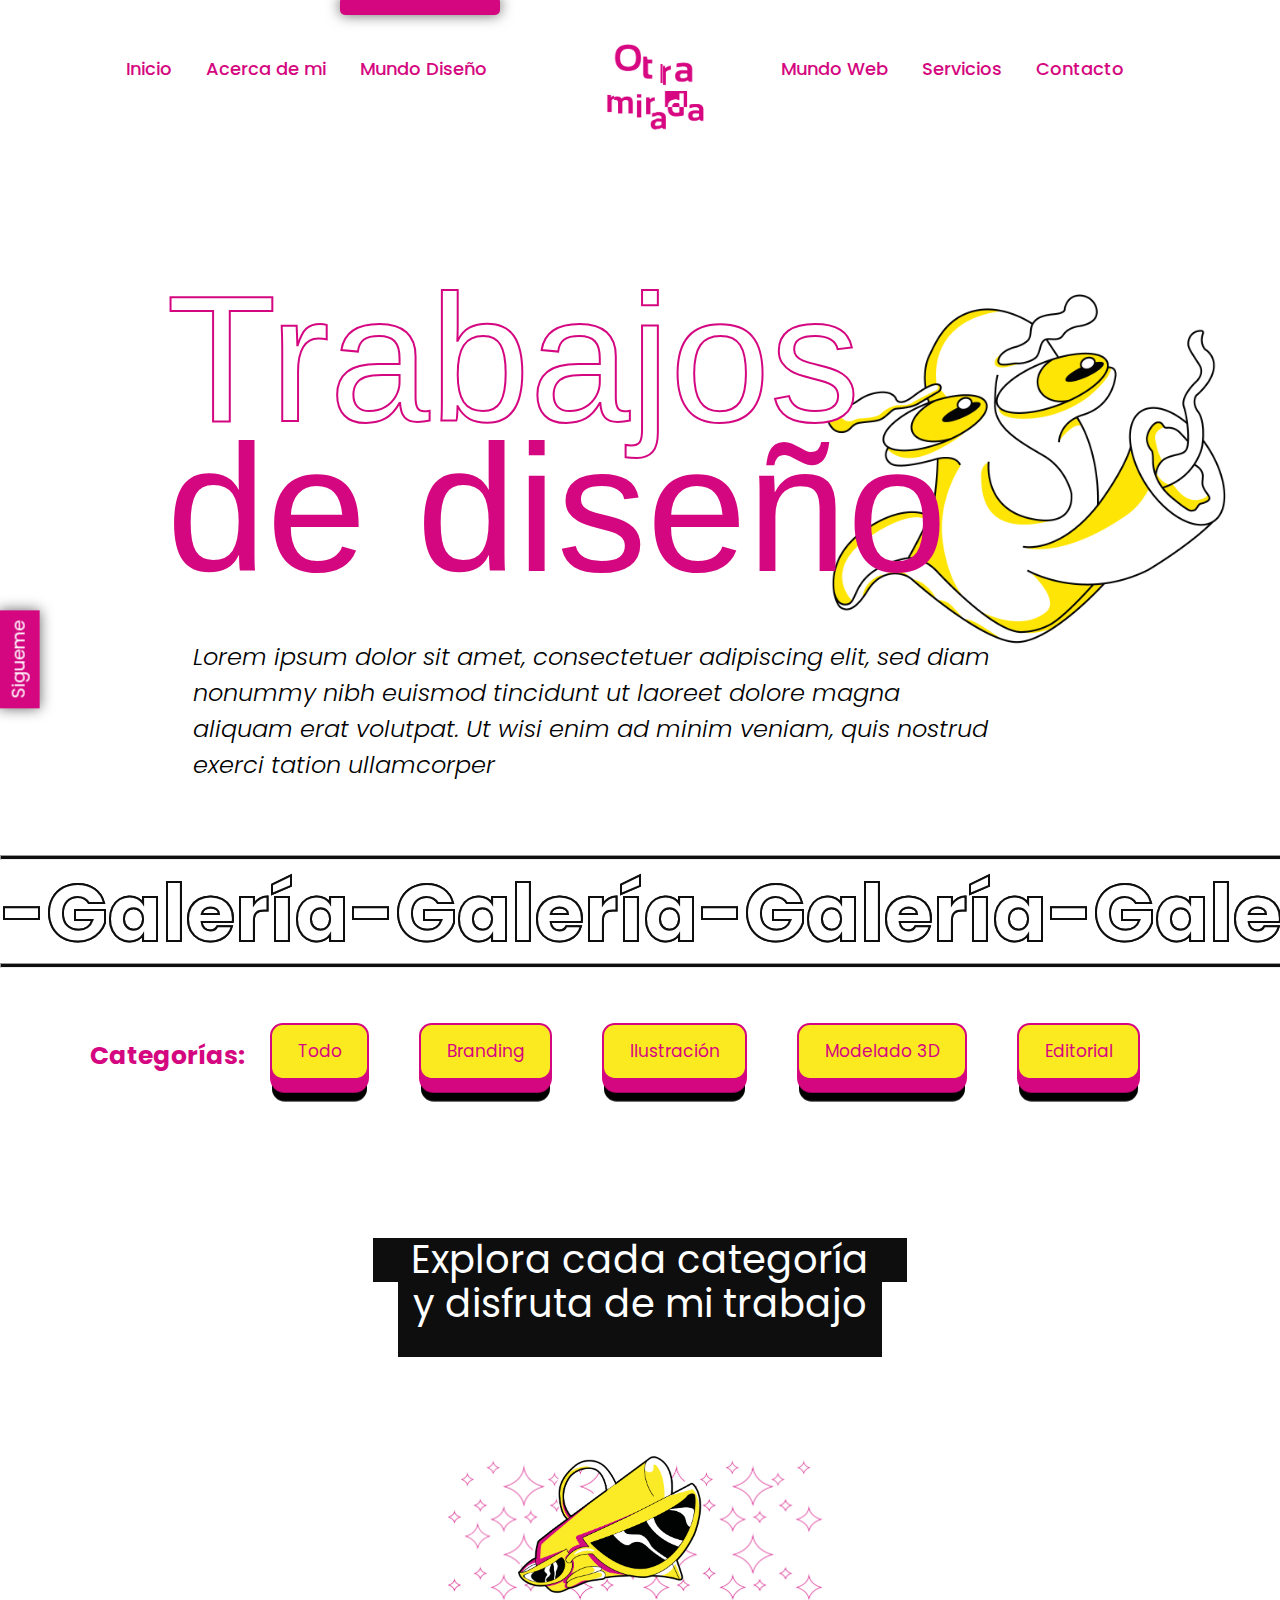
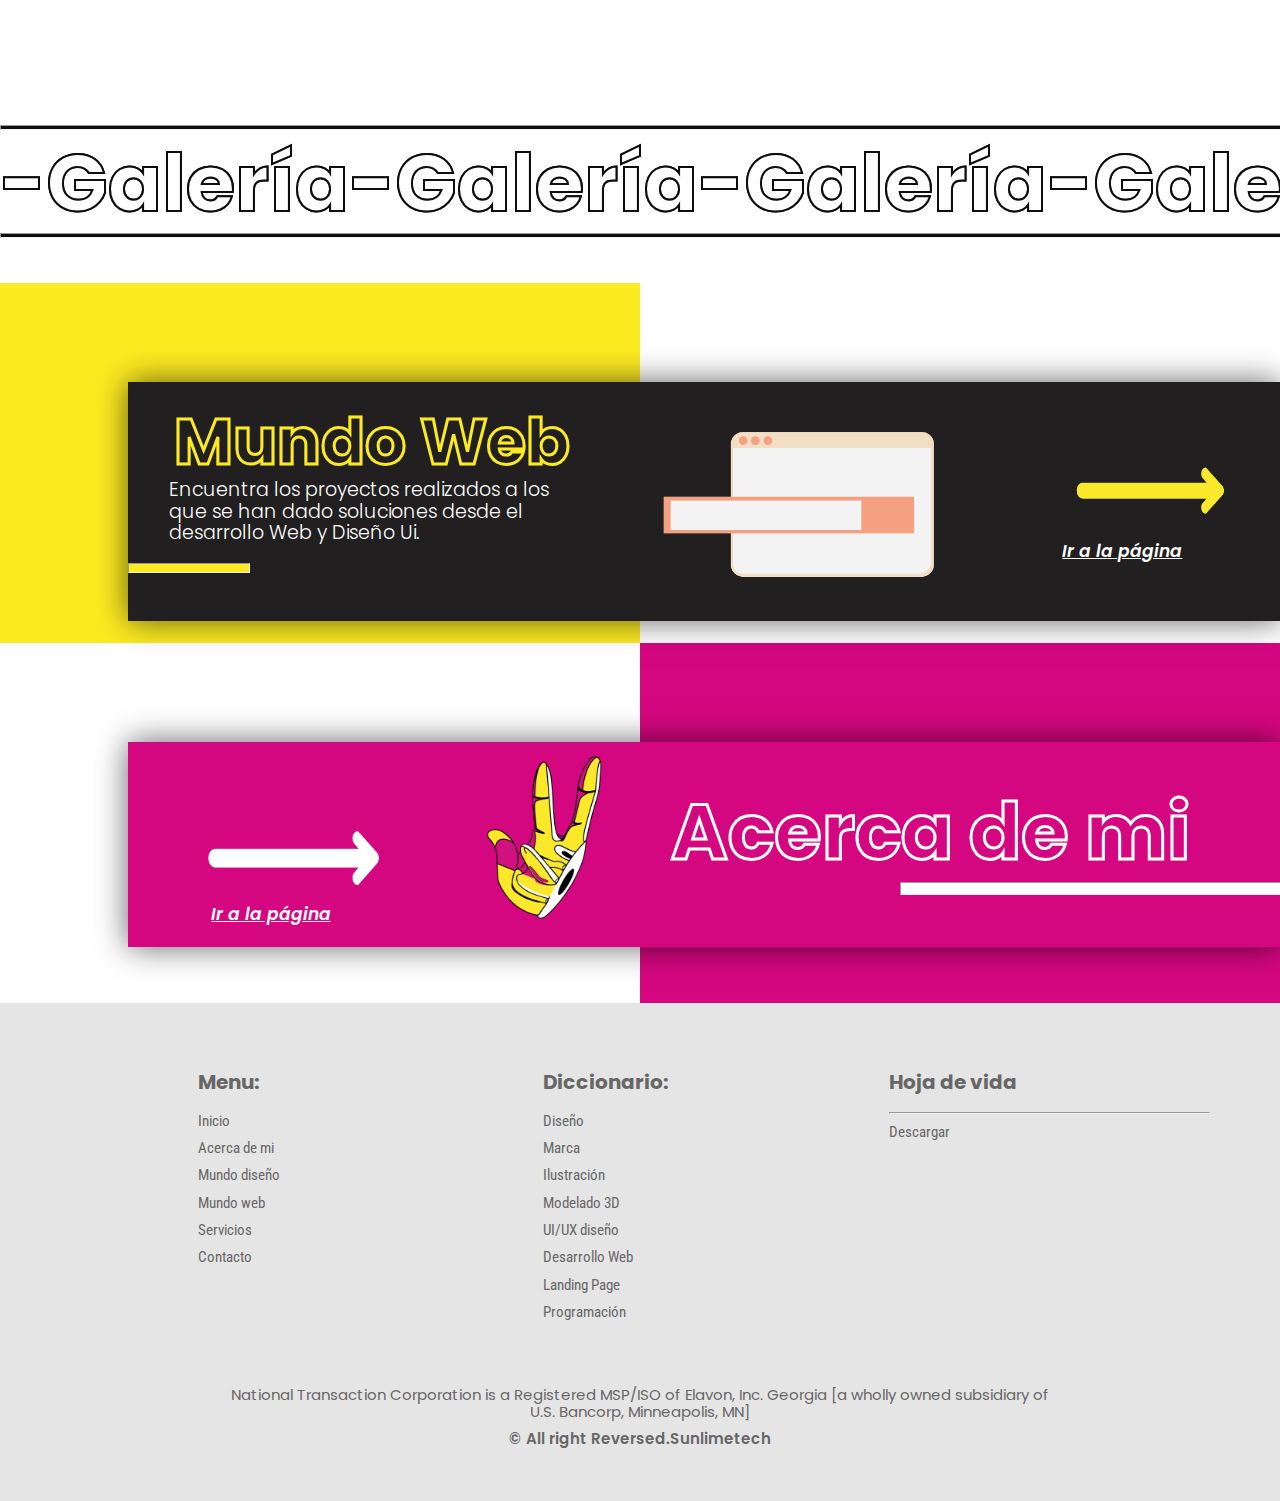
==== commit 6e71fdad: "actializacion mundoDiseño 1.2 (responsive)" ====
--- a/mundodiseño.html
+++ b/mundodiseño.html
@@ -20,6 +20,35 @@
 	<body class="body">
 
 	<header >
+		<div class="menu-wrapper">
+		  <div class="material-menu">
+		    <div class="material-btn">
+		      <div class="material-hamburguer">
+		        <div class="material-patty"></div>
+		        <div class="material-patty"></div>
+		        <div class="material-patty"></div>
+		      </div>
+		    </div>
+
+		    <div class="material-content">
+		      <nav>
+		        <ul>
+		          <li><a>Inicio</a></li>
+		          <li><a>Acerca de mi</a></li>
+		          <li><a>Mundo Diseño</a></li>
+		          <li><a>Mundo web</a></li>
+		          <li><a>Servicios</a></li>
+		          <li><a>Contacto</a></li>
+		        </ul>
+		      </nav>
+		    </div>
+		  </div>
+		</div>
+		<div class="logo__otramirada__hamburger">
+			<a href="index.html" class="nav___a___img ">
+				    		 <img class="nav___a___img " src="img/logo_om.png" alt="" >    	
+			</a>
+		</div>
 		<div id="menu__scroll" >
 			<nav class="nav">
 				<div id="menu__special__shape" class="special__shape__delect">
@@ -277,5 +306,6 @@
 <script src="jquery/jquery-3.6.0.js"> </script>
 <script src="js/scrollnav.js"></script>
 <script src="js/onclick.js"></script>
+<script src="js/menuburger.js"></script>
 
 	</html>--- a/css/estilosmundodiseño.css
+++ b/css/estilosmundodiseño.css
@@ -938,4 +938,665 @@
 }
 .footer___box3{
 	list-style-type: none;
-}+}
+
+.logo__otramirada__hamburger{
+	display: none;
+}
+
+.menu-wrapper{
+	display: none;
+}
+@media screen and (max-width: 1920px){
+	.banner__2__margin {
+    margin-top: 13vh;
+	}
+}
+
+
+@media screen and (max-width: 1403px){
+	.special__shape {
+    position: absolute;
+    width: 110%;
+    height: 100%;
+    z-index: -1;
+    animation: taadaa 0.5s;
+    transform: translate(61px, -2px);
+	}
+}
+
+@media screen and (max-width: 1366px){
+	.container___mundoweb {
+    background: #FCEA21;
+    width: 50%;
+    height: 40vh;
+	}
+
+	.mundoweb__black {
+    background: #211F20;
+    width: 90%;
+    padding-bottom: 48px;
+    position: absolute;
+    margin-top: 11vh;
+    margin-left: 10%;
+    box-shadow: 0px 0px 30px 0px rgb(0 0 0 / 61%);
+	}
+
+	.container___acerca {
+    background: #FFFFFF;
+    width: 50%;
+    height: 40vh;
+	}
+
+	.container___acerca2 {
+    background: #D50780;
+    width: 50%;
+    height: 40vh;
+	}
+
+	.acerca__pink {
+    display: flex;
+    background: #D50780;
+    width: 90%;
+    padding-bottom: 14px;
+    position: absolute;
+    margin-top: 11vh;
+    margin-left: 10%;
+    box-shadow: 0px 0px 30px 0px rgb(0 0 0 / 61%);
+	}
+}
+
+@media screen and (max-width: 1222px){
+	.build{
+	display: none;
+	}
+	.nav{
+	display: none;
+	}
+
+	.div___container___design {
+    width: 70%;
+    height: 100%;
+    margin-top: 9%;
+    margin-left: 13%;
+    font-size: 164px;
+    overflow: hidden;
+	}
+
+	.div___container___design__im1 {
+    position: absolute;
+    z-index: -1;
+    width: 333px;
+    margin-left: 606px;
+    margin-top: 35px;
+	}
+	.div___container___design___p2 {
+    display: inline-block;
+    font-family: 'Roboto ', sans-serif;
+    color: #D50780;
+    margin-top: 132px;
+	}
+	.div___container___sub {
+    width: 660px;
+    margin-top: -1%;
+    margin-left: 3%;
+	}
+	.div___container___text {
+    font-family: 'Poppins', sans-serif;
+    font-size: 22px;
+    font-style: italic;
+    line-height: 1.5em;
+    color: #000000;
+    font-weight: 300;
+	}
+
+}
+
+@media screen and (max-width: 1200px){
+	.logo__otramirada__hamburger{
+	display: inline-block;
+	}
+
+	.nav___a___img {
+    display: inline-block;
+    margin-left: 39vw;
+    margin-top: -3%;
+    margin-bottom: 7%;
+	}
+
+	.menu-wrapper {
+  background: transparent;
+  width: 10%;
+  height: 10%;
+  position: fixed;
+	display: initial;
+	top: 10px;
+	z-index: 20;
+	}
+
+	.menu-wrapper.active {
+	  background: transparent;
+	  width: 100%;
+	  height: 100%;
+	  position: fixed;
+	  z-index:  200;
+	}
+
+	.material-menu {
+	  position: relative;
+	  width: 100%;
+	  height: 100%;
+	  background: transparent;
+	  
+	}
+
+	.material-btn {
+	  display: flex;
+	  align-items: center;
+	  justify-content: center;
+	  flex-wrap: wrap;
+	  background: transparent;
+	  width: 75px;
+	  height: 75px;
+	  cursor: pointer;
+	  border-radius: 50%;
+	  z-index: 2;
+	  position: absolute;
+	  top: 20px;
+	  left: 20px;
+	}
+	.material-btn.active .material-hamburguer:before {
+	  transform: scale(25);
+	}
+	.material-btn .material-hamburguer {
+	  transition: all 0.2s ease-out;
+	}
+	.material-btn .material-hamburguer:before {
+	  content: "";
+	  position: absolute;
+	  top: 0;
+	  left: 0;
+	  width: 75px;
+	  height: 75px;
+	  z-index: -1;
+	  background: white;
+	  border-radius: 50%;
+	  box-shadow: 0 5px 10px rgba(0, 0, 0, 0.5);
+	  transform: scale(1);
+	  transition: all 0.35s ease-out;
+	}
+	.material-btn .material-hamburguer .material-patty {
+	  width: 32px;
+	  height: 4px;
+	  background: #D50780;
+	  transition: all 0.2s ease-out;
+	}
+	.material-btn .material-hamburguer .material-patty:not(:last-child) {
+	  margin-bottom: 6px;
+	}
+	.material-btn .material-hamburguer.material-close {
+	  transform: rotate(-180deg);
+	  
+	}
+	.material-btn .material-hamburguer.material-close .material-patty:nth-child(1) {
+	  transform: translate(9px, 4px) rotate(45deg) scale(0.5, 1);
+	}
+	.material-btn .material-hamburguer.material-close .material-patty:nth-child(3) {
+	  transform: translate(9px, -4px) rotate(-45deg) scale(0.5, 1);
+	}
+
+	.material-content {
+	 position: relative;
+	 z-index: -1;
+	 display: none;
+	}
+	.material-content nav {
+	  height: 40vh;
+	    position: absolute;
+	    top: 100px;
+	    padding: 15%;
+	    padding-top: 0%;
+	}
+	.material-content nav li {
+	  margin-bottom: 40px;
+	  transition: all 0.3s ease-out;
+	  transform: translateY(70px);
+	  opacity: 0;
+	}
+	.material-content nav li.active {
+	  transform: translateY(0px);
+	  opacity: 1;
+
+	}
+
+	.material-content a {
+	  font-size: 4vw;
+	  color: #D50780;
+	  transition: all 0.3s ease-out;
+	}
+	.material-content.active {
+	  z-index: 2;
+	  display: flex;
+	}
+}
+
+
+@media screen and (max-width: 1080px) and (max-height: 1920px){
+	.div___container___banner {
+    width: 101%;
+    position: absolute;
+    display: flex;
+    overflow: hidden;
+    margin-top: 0vh;
+	}
+	.line__banner {
+    height: 3px;
+    width: 100000%;
+    margin-top: 6%;
+    background-color: #0e0e0e;
+	}
+	.line__banner2 {
+    height: 3px;
+    width: 100000%;
+    margin-top: 9vh;
+    background-color: #0e0e0e;
+    position: inherit;
+	}
+
+	.banner__2__margin {
+    margin-top: 5vh;
+	}
+	.container___mundoweb {
+    background: #FCEA21;
+    width: 50%;
+    height: 20vh;
+	}
+
+	.mundoweb__black {
+    background: #211F20;
+    width: 90%;
+    padding-bottom: 48px;
+    position: absolute;
+    margin-top: 5vh;
+    margin-left: 10%;
+    box-shadow: 0px 0px 30px 0px rgb(0 0 0 / 61%);
+	}
+
+	.container___acerca {
+    background: #FFFFFF;
+    width: 50%;
+    height: 20vh;
+	}
+
+	.container___acerca2 {
+    background: #D50780;
+    width: 50%;
+    height: 20vh;
+	}
+
+	.acerca__pink {
+    display: flex;
+    background: #D50780;
+    width: 90%;
+    padding-bottom: 14px;
+    position: absolute;
+    margin-top: 5vh;
+    margin-left: 10%;
+    box-shadow: 0px 0px 30px 0px rgb(0 0 0 / 61%);
+	}
+}
+
+@media screen and (max-width: 1080px){
+.div___container___banner {
+    width: 101%;
+    position: absolute;
+    display: flex;
+    overflow: hidden;
+    margin-top: 9vh;
+	}
+.banner__2__margin {
+    margin-top: 13vh;
+	}
+
+	.line__banner {
+    height: 3px;
+    width: 100000%;
+    margin-top: 0%;
+    background-color: #0e0e0e;
+	}
+
+	.line__banner2 {
+    height: 3px;
+    width: 100000%;
+    margin-top: 12vh;
+    background-color: #0e0e0e;
+    position: inherit;
+	}
+	.banner__2__margin {
+    margin-top: 13vh;
+	}
+
+	.container___mundoweb {
+    background: #FCEA21;
+    width: 50%;
+    height: 30vh;
+	}
+
+	.mundoweb__black {
+    background: #211F20;
+    width: 90%;
+    padding-bottom: 19px;
+    position: absolute;
+    margin-top: 5vh;
+    margin-left: 10%;
+    box-shadow: 0px 0px 30px 0px rgb(0 0 0 / 61%);
+	}
+
+	.mundoweb__size__img {
+    transform: translate(46vw, 41px) scale(152%);
+    width: 140px;
+    position: absolute;
+	}
+	.mundoweb__text__container {
+    width: 40%;
+	}
+
+.mundoweb__text {
+    font-size: 14px;
+    color: #FFFFFF;
+    font-weight: 300;
+    margin-left: 9%;
+	}
+	.container___acerca {
+    background: #FFFFFF;
+    width: 50%;
+    height: 30vh;
+	}
+	.container___acerca2 {
+    background: #D50780;
+    width: 50%;
+    height: 30vh;
+	}
+	.acerca__pink {
+    display: flex;
+    background: #D50780;
+    width: 90%;
+    padding-bottom: 14px;
+    position: absolute;
+    margin-top: 6vh;
+    margin-left: 10%;
+    box-shadow: 0px 0px 30px 0px rgb(0 0 0 / 61%);
+	}
+	.acerca__size__img {
+    transform: translateX(27vw) scale(90%);
+    width: 106px;
+	}
+	.acerca__tittle {
+    font-size: 6vw;
+    -webkit-text-stroke: 3px #FFFFFF;
+    color: transparent;
+    margin-left: 35%;
+    margin-top: 4%;
+	}
+	.link__acerca2 {
+    position: absolute;
+    color: #FFFFFF;
+    font-style: italic;
+    font-weight: 600;
+    font-size: 17px;
+    transform: translateX(83px) translateY(117px);
+	}
+	.acerca__arrow2 {
+    position: absolute;
+    transform: translateY(-65px)translateX(-71%);
+    width: 129%;
+	}
+}
+
+@media screen and (max-width: 428px){
+	.nav___a___img {
+    display: inline-block;
+    margin-left: 33vw;
+    margin-top: -1%;
+    margin-bottom: 7%;
+    width: 90px;
+    height: 100%;
+	}
+	.div___container___design {
+    width: 70%;
+    height: 100%;
+    margin-top: 9%;
+    margin-left: 13%;
+    font-size: 67px;
+    overflow: hidden;
+	}
+	.div___container___design__im1 {
+    position: absolute;
+    z-index: 4;
+    width: 211px;
+    margin-left: 48px;
+    margin-top: 70px;
+	}
+
+	.div___container___design___p1 {
+    display: inline-block;
+    margin-top: 265px;
+    margin-bottom: 10px;
+    margin-right: 100%;
+    font-family: 'Roboto', sans-serif;
+    position: absolute;
+    z-index: 10;
+    padding-bottom: 10px;
+    padding-right: 20px;
+    color: #FFFFFF;
+    -webkit-text-stroke: 2px #D50780;
+	}
+	.div___container___design___p2 {
+    display: inline-block;
+    font-family: 'Roboto ', sans-serif;
+    color: #D50780;
+    margin-top: 323px;
+	}
+	.div___container___sub {
+    width: 285px;
+    margin: auto;
+	}
+	.div___container___text {
+    font-family: 'Poppins', sans-serif;
+    font-size: 14px;
+    font-style: italic;
+    line-height: 1.5em;
+    color: #000000;
+    font-weight: 300;
+	}
+	.div___container___banner {
+    width: 101%;
+    position: absolute;
+    display: flex;
+    overflow: hidden;
+    margin-top: 5vh;
+	}
+	.banner__text {
+    position: absolute;
+    left: 0px;
+    top: 0vh;
+    white-space: nowrap;
+    font-family: 'Poppins', sans-serif;
+    font-size: 48px;
+    line-height: 13vh;
+    color: rgb(255 255 255 / 80%);
+    -webkit-text-stroke: 2px #0e0e0e;
+    -webkit-animation: scrolling-left1 60s linear infinite;
+    animation: scrolling-left1 60s linear infinite;
+	}
+	.line__banner {
+    height: 2px;
+    width: 100000%;
+    margin-top: 3%;
+    background-color: #0e0e0e;
+	}
+	.line__banner2 {
+    height: 2px;
+    width: 100000%;
+    margin-top: 11vh;
+    background-color: #0e0e0e;
+    position: inherit;
+	}
+	.position__buttons {
+    width: 100%;
+    height: 100%;
+    margin-top: 30px;
+    display: grid;
+	}
+	.buttons__categories {
+    margin-top: 185px;
+    font-family: 'Poppins';
+    color: #D50780;
+    font-size: 25px;
+    margin-right: 25px;
+    font-weight: bold;
+	}
+	button.learn-more {
+    font-weight: 400;
+    color: #D50780;
+    padding: 1em 1.5em;
+    background: #FCEA21;
+    border: 2px solid #D50780;
+    border-radius: 0.75em;
+    transform-style: preserve-3d;
+    transition: transform 150ms cubic-bezier(0, 0, 0.58, 1), background 150ms cubic-bezier(0, 0, 0.58, 1);
+    /* margin-bottom: 30px; */
+    margin-right: 50px;
+    margin-left: 50px;
+    margin-top: 30px;
+    font-family: 'Poppins';
+    color: #D50780;
+    font-size: 17px;
+	}
+
+	.div___container___gallerytext {
+    height: 100%;
+    width: 60%;
+    text-align: center;
+    align-items: center;
+    display: flex;
+    flex-direction: column;
+    margin-left: 20%;
+    margin-top: 38%;
+	}
+	.gallerytext___tittle {
+    font-size: 8vw;
+    color: #FFFFFF;
+    background-color: #0e0e0e;
+    z-index: 3;
+  }
+  .gallerytext___tittle2 {
+    font-size: 8vw;
+    color: #FFFFFF;
+    background-color: #0e0e0e;
+    /* padding-right: 2%; */
+    /* padding-left: 2%; */
+    padding-bottom: 4%;
+	}
+	.gallery___image__pre {
+    width: 30%;
+    margin-left: 35%;
+    margin-top: 20%;
+    z-index: 2;
+	}
+	.div___gallery___image___patterns {
+    width: 100%;
+    height: 100%;
+    margin-top: -24%;
+    z-index: -2;
+    width: 223vw;
+    margin-left: -60%;
+	}
+	.gallery___image__patterns {
+    width: 30%;
+    margin-left: 35%;
+    display: fixed;
+    z-index: -1;
+	}
+
+	.mundoweb__size__img {
+    display: none;
+	}
+	.mundoweb__tittle {
+    font-size: 7vw;
+    -webkit-text-stroke: 1px #FCEA21;
+    color: transparent;
+    margin-left: 4%;
+    margin-top: 2%;
+	}
+	.mundoweb__text__container {
+    width: 50%;
+	}
+	.mundoweb__text {
+    font-size: 13px;
+    color: #FFFFFF;
+    font-weight: 300;
+    margin-left: 9%;
+	}
+
+	.link__mundoweb {
+    position: absolute;
+    color: #FFFFFF;
+    font-style: italic;
+    font-weight: 600;
+    font-size: 17px;
+    transform: translateX(53vw) translateY(-30px);
+	}
+.mundoweb__arrow {
+    position: absolute;
+    transform: translateY(-40px)translateX(-156%);
+    width: 12vw;
+	}
+
+	.acerca__pink {
+    display: flex;
+    background: #D50780;
+    width: 90%;
+    padding-bottom: 69px;
+    position: absolute;
+    margin-top: 6vh;
+    margin-left: 10%;
+    box-shadow: 0px 0px 30px 0px rgb(0 0 0 / 61%);
+	}
+
+	.acerca__size__img {
+    display: none;
+	}
+	.acerca__tittle {
+    font-size: 8vw;
+    -webkit-text-stroke: 1px #FFFFFF;
+    color: transparent;
+    margin-left: 25%;
+    margin-top: 13%;
+	}
+
+	.link__acerca2 {
+    position: absolute;
+    color: #FFFFFF;
+    font-style: italic;
+    font-weight: 600;
+    font-size: 17px;
+    transform: translateX(16px) translateY(138px);
+	}
+	.acerca__arrow2 {
+    position: absolute;
+    transform: translateY(-31px)translateX(-129%);
+    width: 60%;
+	}
+	.background__follow.active {
+    background-color: rgba(255, 255, 255, 0.4);
+    border-radius: 5px;
+    backdrop-filter: blur(10px);
+    padding: 20px 160px;
+    transform: rotate(270deg);
+    position: fixed;
+    left: -141px;
+    top: 427px;
+    transition: 0.3s;
+	}
+}
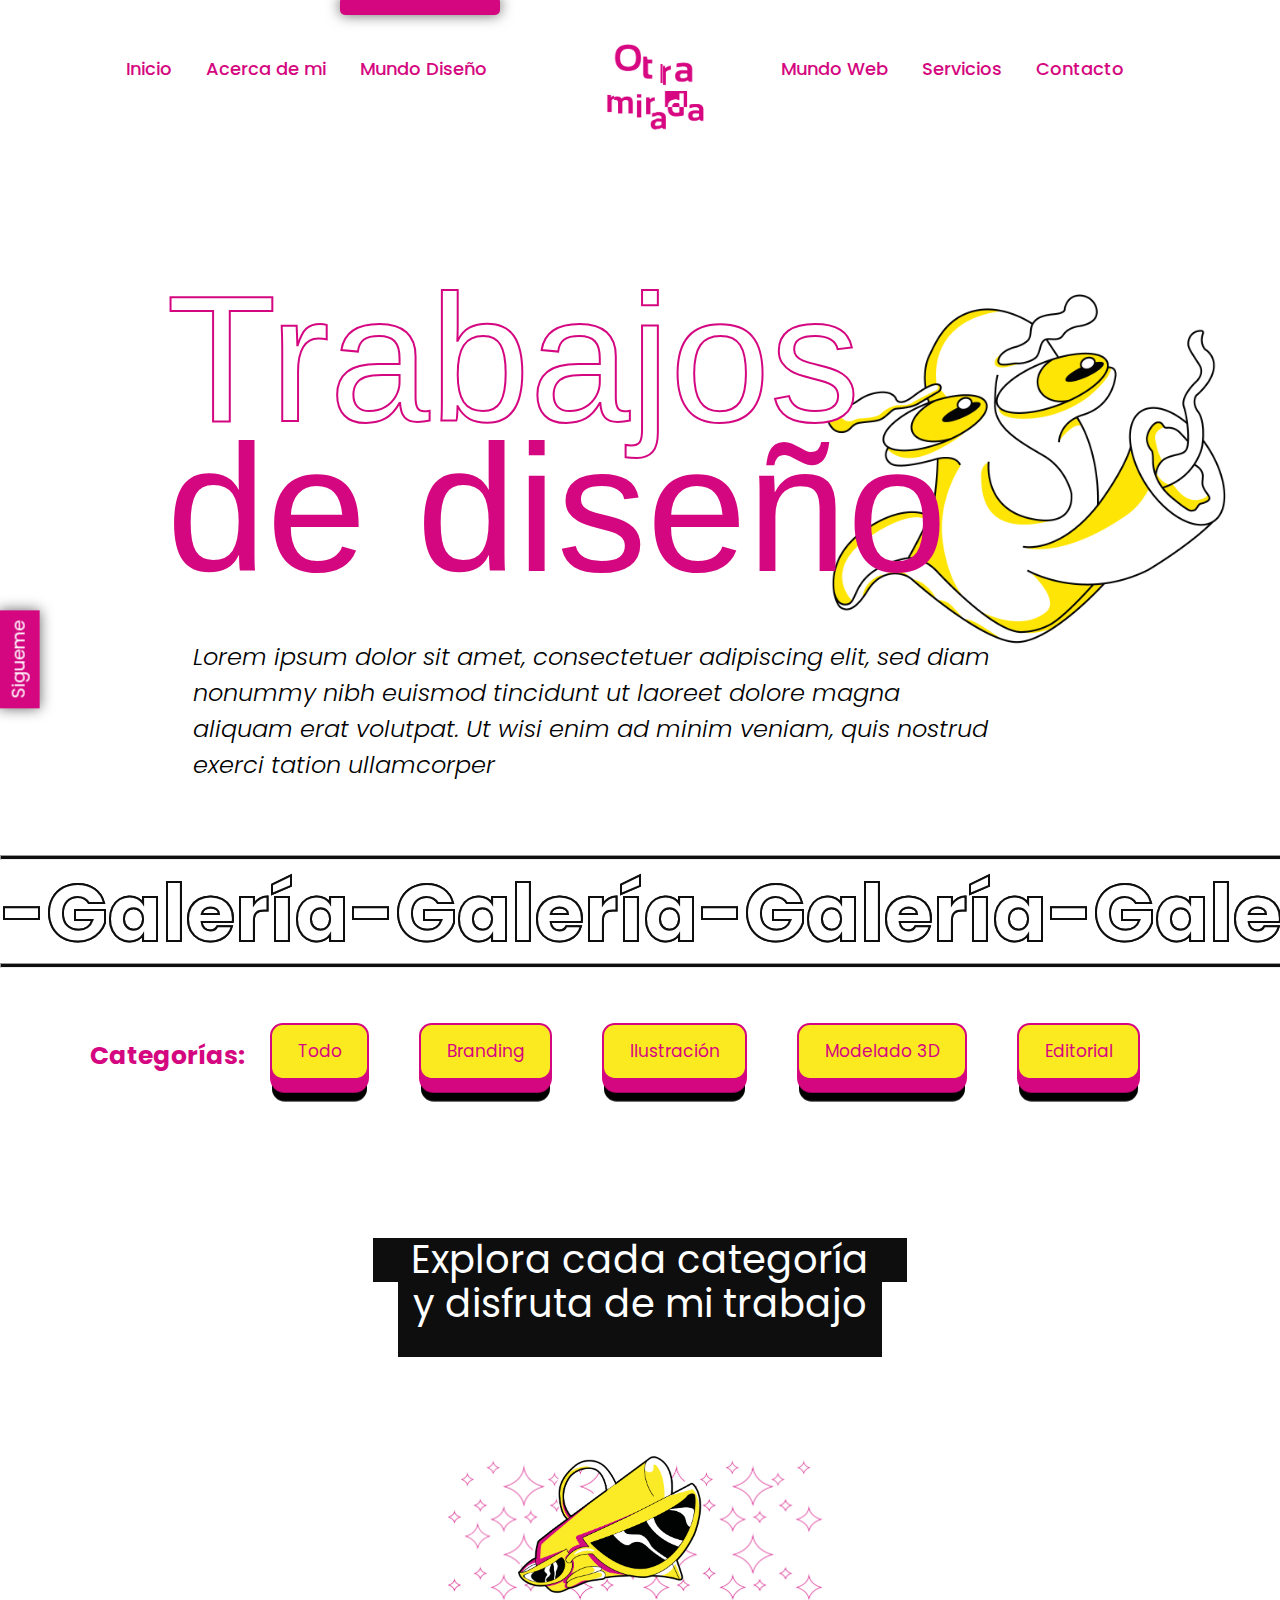
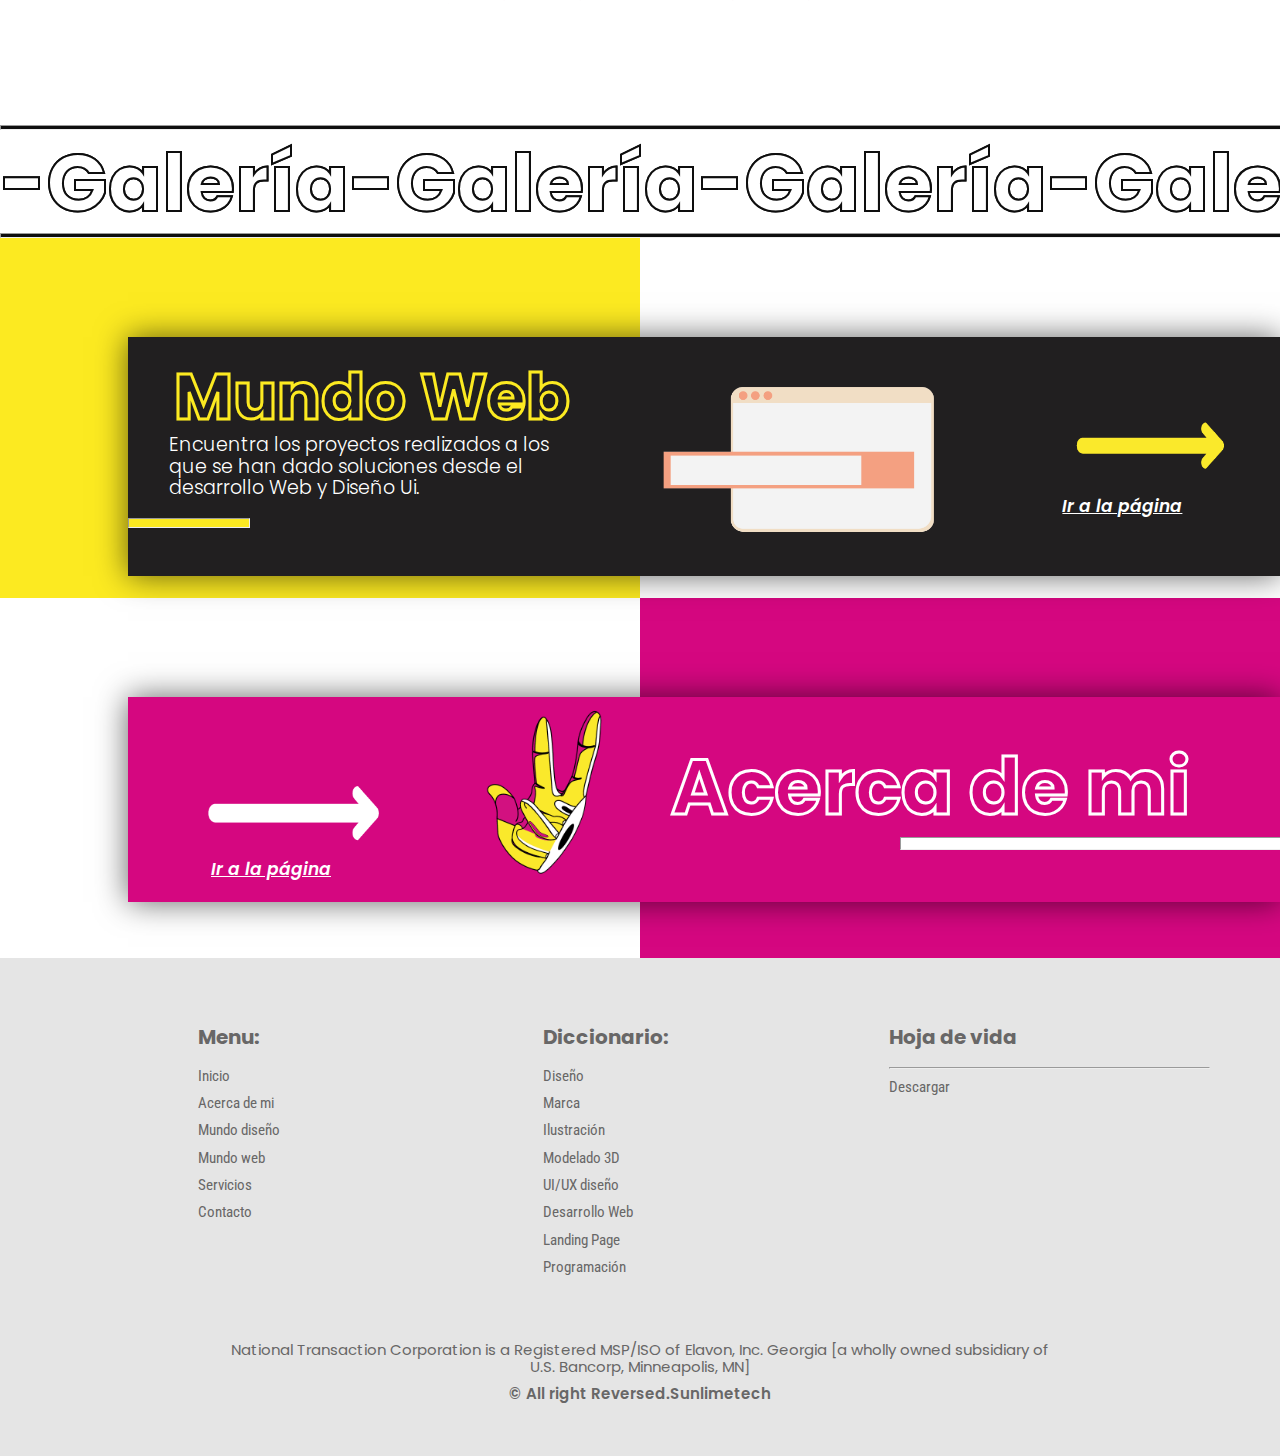
==== commit 6ec4381e: "actializacion mundoDiseño 2.3 (responsive)" ====
--- a/mundodiseño.html
+++ b/mundodiseño.html
@@ -33,12 +33,12 @@
 		    <div class="material-content">
 		      <nav>
 		        <ul>
-		          <li><a>Inicio</a></li>
-		          <li><a>Acerca de mi</a></li>
-		          <li><a>Mundo Diseño</a></li>
-		          <li><a>Mundo web</a></li>
-		          <li><a>Servicios</a></li>
-		          <li><a>Contacto</a></li>
+		          <li><a href="index.html">Inicio</a></li>
+		          <li><a href="acercademi.html">Acerca de mi</a></li>
+		          <li><a href="mundodiseño.html">Mundo Diseño</a></li>
+		          <li><a href="mundoweb.html">Mundo web</a></li>
+		          <li><a href="servicios.html">Servicios</a></li>
+		          <li><a href="contacto.html">Contacto</a></li>
 		        </ul>
 		      </nav>
 		    </div>
@@ -121,15 +121,16 @@
 	</div>
 	
 	</div>
-	<div class ="div___obj___static">
-		<button class="obj___static" href="">Sigueme</button>
-		<div class="background__follow">
-				
-		</div>
-		<a class="obj___static___follow2" href="https://www.behance.net/alexco125f25" target= black>Behance</a>
-		<a class="obj___static___follow3" href="https://www.instagram.com/johnnyargote/" target= black>Instagram</a>
-		<a class="obj___static___follow4" href="https://wa.me/573108644980" target= black>Whatsapp</a>
-	</div>
+		<div class ="div___obj___static">
+			<button class="obj___static" href="">Sigueme</button>
+			
+			<a class="obj___static___follow2" href="https://www.behance.net/alexco125f25" target= black>Behance
+				<div class="background__follow">
+				</div>
+			</a>
+			<a class="obj___static___follow3" href="https://www.instagram.com/johnnyargote/" target= black>Instagram</a>
+			<a class="obj___static___follow4" href="https://wa.me/573108644980" target= black>Whatsapp</a>
+		</div>
 
 	<!-- contenedor de seccion de informacion -->
 	<div class="position__buttons">
--- a/css/estilosmundodiseño.css
+++ b/css/estilosmundodiseño.css
@@ -342,15 +342,16 @@
 
 .background__follow.active {
 
-     background-color: rgba(255, 255, 255, 0.4);
+	background-color: rgba(255, 255, 255, 0.4);
     border-radius: 5px;
     backdrop-filter: blur(10px);
     padding: 20px 160px;
-    transform: rotate(270deg);
     position: fixed;
-    left: -139px;
-    top: 508px;
+    left: -25px;
+    top: -3px;
     transition: 0.3s;
+    z-index: -1;
+	
 
 }
 
@@ -948,13 +949,27 @@
 	display: none;
 }
 @media screen and (max-width: 1920px){
+		.menu-wrapper{
+		display: none;
+	}
+	.logo__otramirada__hamburger{
+	display: none;
+	}
 	.banner__2__margin {
     margin-top: 13vh;
 	}
-}
+
+}
+
 
 
 @media screen and (max-width: 1403px){
+		.menu-wrapper{
+		display: none;
+	}
+	.logo__otramirada__hamburger{
+	display: none;
+	}
 	.special__shape {
     position: absolute;
     width: 110%;
@@ -966,6 +981,12 @@
 }
 
 @media screen and (max-width: 1366px){
+	.menu-wrapper{
+		display: none;
+	}
+	.logo__otramirada__hamburger{
+	display: none;
+	}
 	.container___mundoweb {
     background: #FCEA21;
     width: 50%;
@@ -1005,6 +1026,7 @@
     box-shadow: 0px 0px 30px 0px rgb(0 0 0 / 61%);
 	}
 }
+
 
 @media screen and (max-width: 1222px){
 	.build{
@@ -1353,6 +1375,110 @@
 	}
 }
 
+@media screen and (max-width: 1024px) and (max-height: 1366px){
+	.div___container___design {
+    width: 70%;
+    height: 100%;
+    margin-top: 9%;
+    margin-left: 13%;
+    font-size: 137px;
+    overflow: hidden;
+	}
+	.div___container___design__im1 {
+    position: absolute;
+    z-index: -1;
+    width: 271px;
+    margin-left: 536px;
+    margin-top: 35px;
+	}
+	.div___container___banner {
+    width: 101%;
+    position: absolute;
+    display: flex;
+    overflow: hidden;
+    margin-top: 3vh;
+	}
+	
+	button.learn-more {
+    font-weight: 400;
+    color: #D50780;
+    padding: 1em 1.5em;
+    background: #FCEA21;
+    border: 2px solid #D50780;
+    border-radius: 0.75em;
+    transform-style: preserve-3d;
+    transition: transform 150ms cubic-bezier(0, 0, 0.58, 1), background 150ms cubic-bezier(0, 0, 0.58, 1);
+    margin-bottom: 30px;
+    margin-right: 25px;
+    margin-top: 150px;
+    font-family: 'Poppins';
+    color: #D50780;
+    font-size: 17px;
+	}
+	.banner__2__margin {
+    margin-top: 8vh;
+	}
+	.container___mundoweb {
+    background: #FCEA21;
+    width: 50%;
+    height: 22vh;
+	}
+	.container___acerca {
+    background: #FFFFFF;
+    width: 50%;
+    height: 22vh;
+	}
+	.container___acerca2 {
+    background: #D50780;
+    width: 50%;
+    height: 22vh;
+	}
+}
+
+@media screen and (max-height: 900px){
+
+	.special__shape {
+    position: absolute;
+    width: 110%;
+    height: 100%;
+    z-index: -1;
+    animation: taadaa 0.5s;
+    transform: translate(70px, -2px);
+	}
+	.div___container___categories {
+    display: flex;
+    margin-top: 230px;
+	}
+}
+
+@media screen and (max-width: 1280px) and (max-height: 800px){
+
+	.div___container___categories {
+    display: flex;
+    margin-top: 200px;
+	}
+	.mundoweb__black {
+    background: #211F20;
+    width: 90%;
+    padding-bottom: 48px;
+    position: absolute;
+    margin-top: 13vh;
+    margin-left: 10%;
+    box-shadow: 0px 0px 30px 0px rgb(0 0 0 / 61%);
+	}
+
+	.acerca__pink {
+    display: flex;
+    background: #D50780;
+    width: 90%;
+    padding-bottom: 14px;
+    position: absolute;
+    margin-top: 7vh;
+    margin-left: 10%;
+    box-shadow: 0px 0px 30px 0px rgb(0 0 0 / 61%);
+	}
+}
+
 @media screen and (max-width: 428px){
 	.nav___a___img {
     display: inline-block;
@@ -1414,7 +1540,7 @@
     position: absolute;
     display: flex;
     overflow: hidden;
-    margin-top: 5vh;
+    margin-top: 2vh;
 	}
 	.banner__text {
     position: absolute;
@@ -1428,6 +1554,19 @@
     -webkit-text-stroke: 2px #0e0e0e;
     -webkit-animation: scrolling-left1 60s linear infinite;
     animation: scrolling-left1 60s linear infinite;
+	}
+	.banner__text2 {
+    position: absolute;
+    left: 0px;
+    top: 0vh;
+    white-space: nowrap;
+    font-family: 'Poppins', sans-serif;
+    font-size: 48px;
+    line-height: 13vh;
+    color: rgb(255 255 255 / 80%);
+    -webkit-text-stroke: 2px #0e0e0e;
+    -webkit-animation: scrolling-left2 60s linear infinite;
+    animation: scrolling-left2 60s linear infinite;
 	}
 	.line__banner {
     height: 2px;
@@ -1473,7 +1612,10 @@
     color: #D50780;
     font-size: 17px;
 	}
-
+	.div___container___categories {
+    display: flex;
+    margin-top: 120px;
+	}
 	.div___container___gallerytext {
     height: 100%;
     width: 60%;
@@ -1494,8 +1636,6 @@
     font-size: 8vw;
     color: #FFFFFF;
     background-color: #0e0e0e;
-    /* padding-right: 2%; */
-    /* padding-left: 2%; */
     padding-bottom: 4%;
 	}
 	.gallery___image__pre {
@@ -1588,15 +1728,5 @@
     transform: translateY(-31px)translateX(-129%);
     width: 60%;
 	}
-	.background__follow.active {
-    background-color: rgba(255, 255, 255, 0.4);
-    border-radius: 5px;
-    backdrop-filter: blur(10px);
-    padding: 20px 160px;
-    transform: rotate(270deg);
-    position: fixed;
-    left: -141px;
-    top: 427px;
-    transition: 0.3s;
-	}
-}
+
+}
